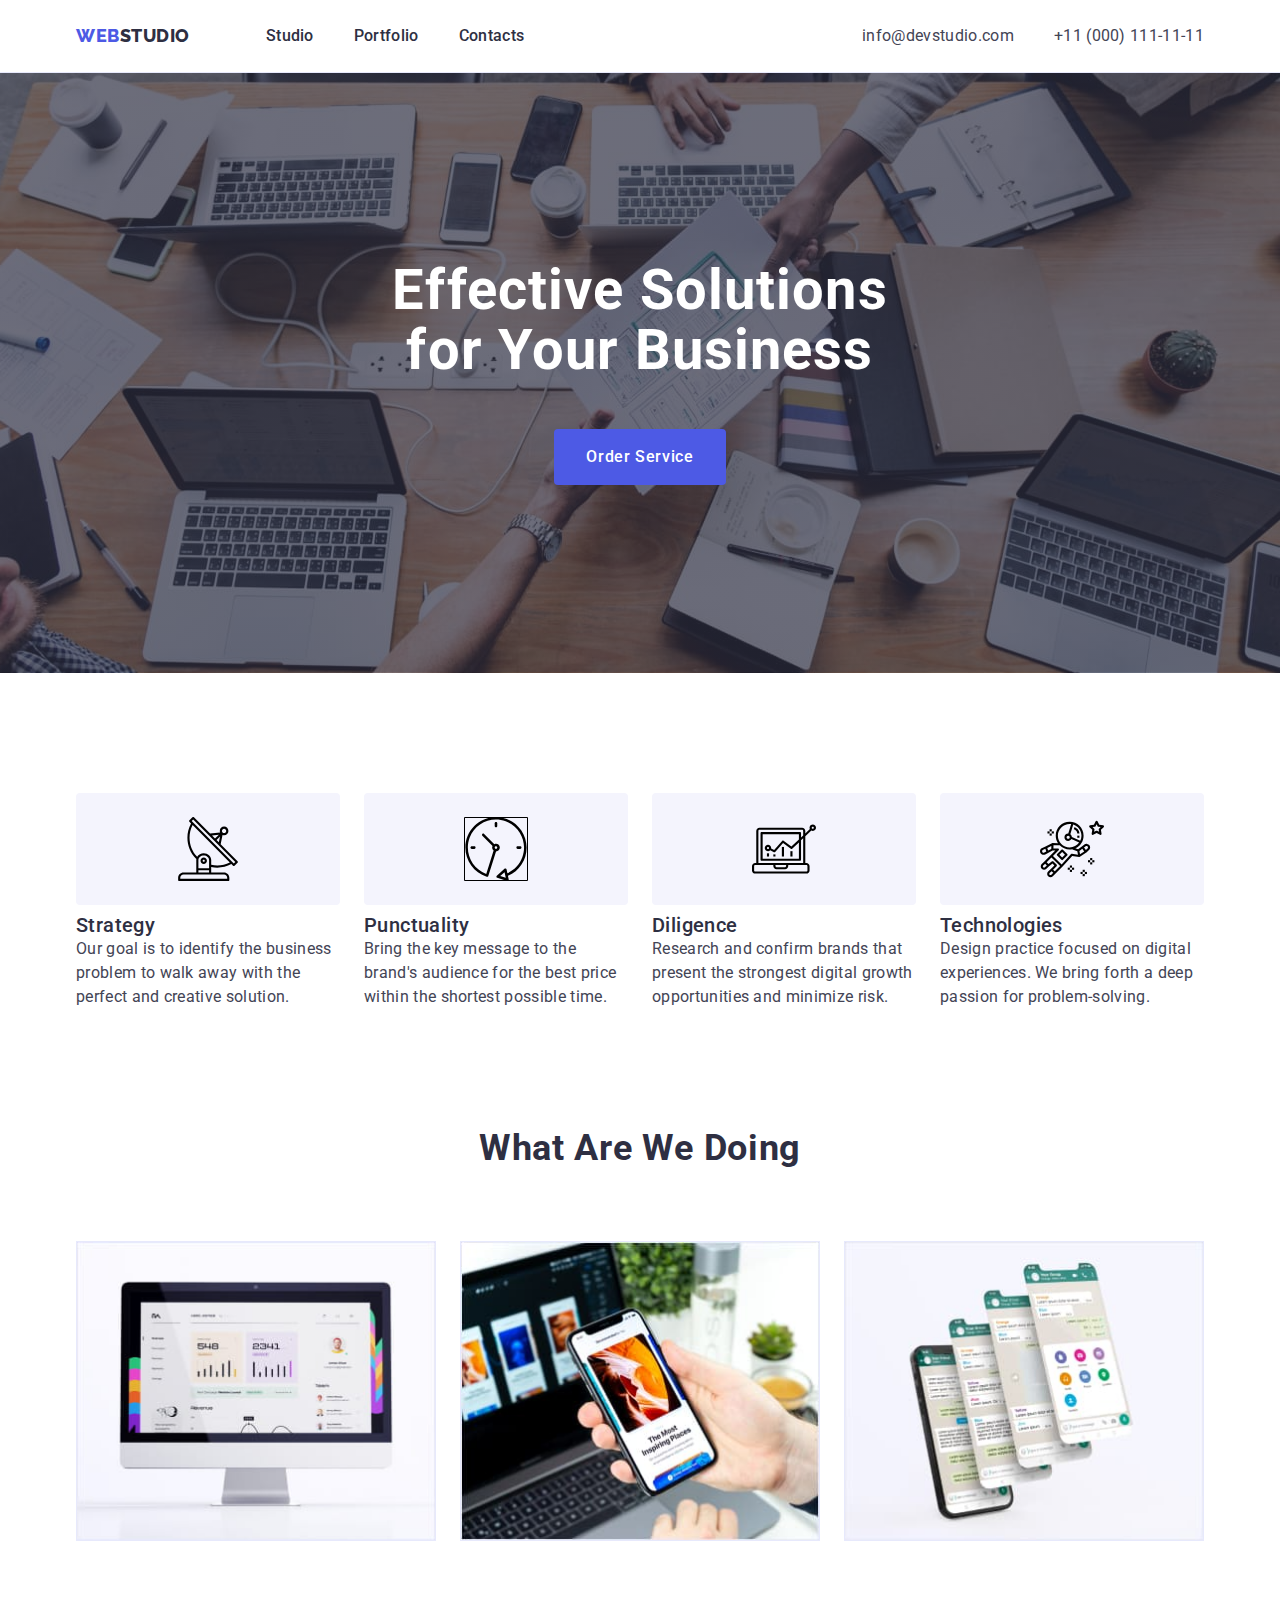
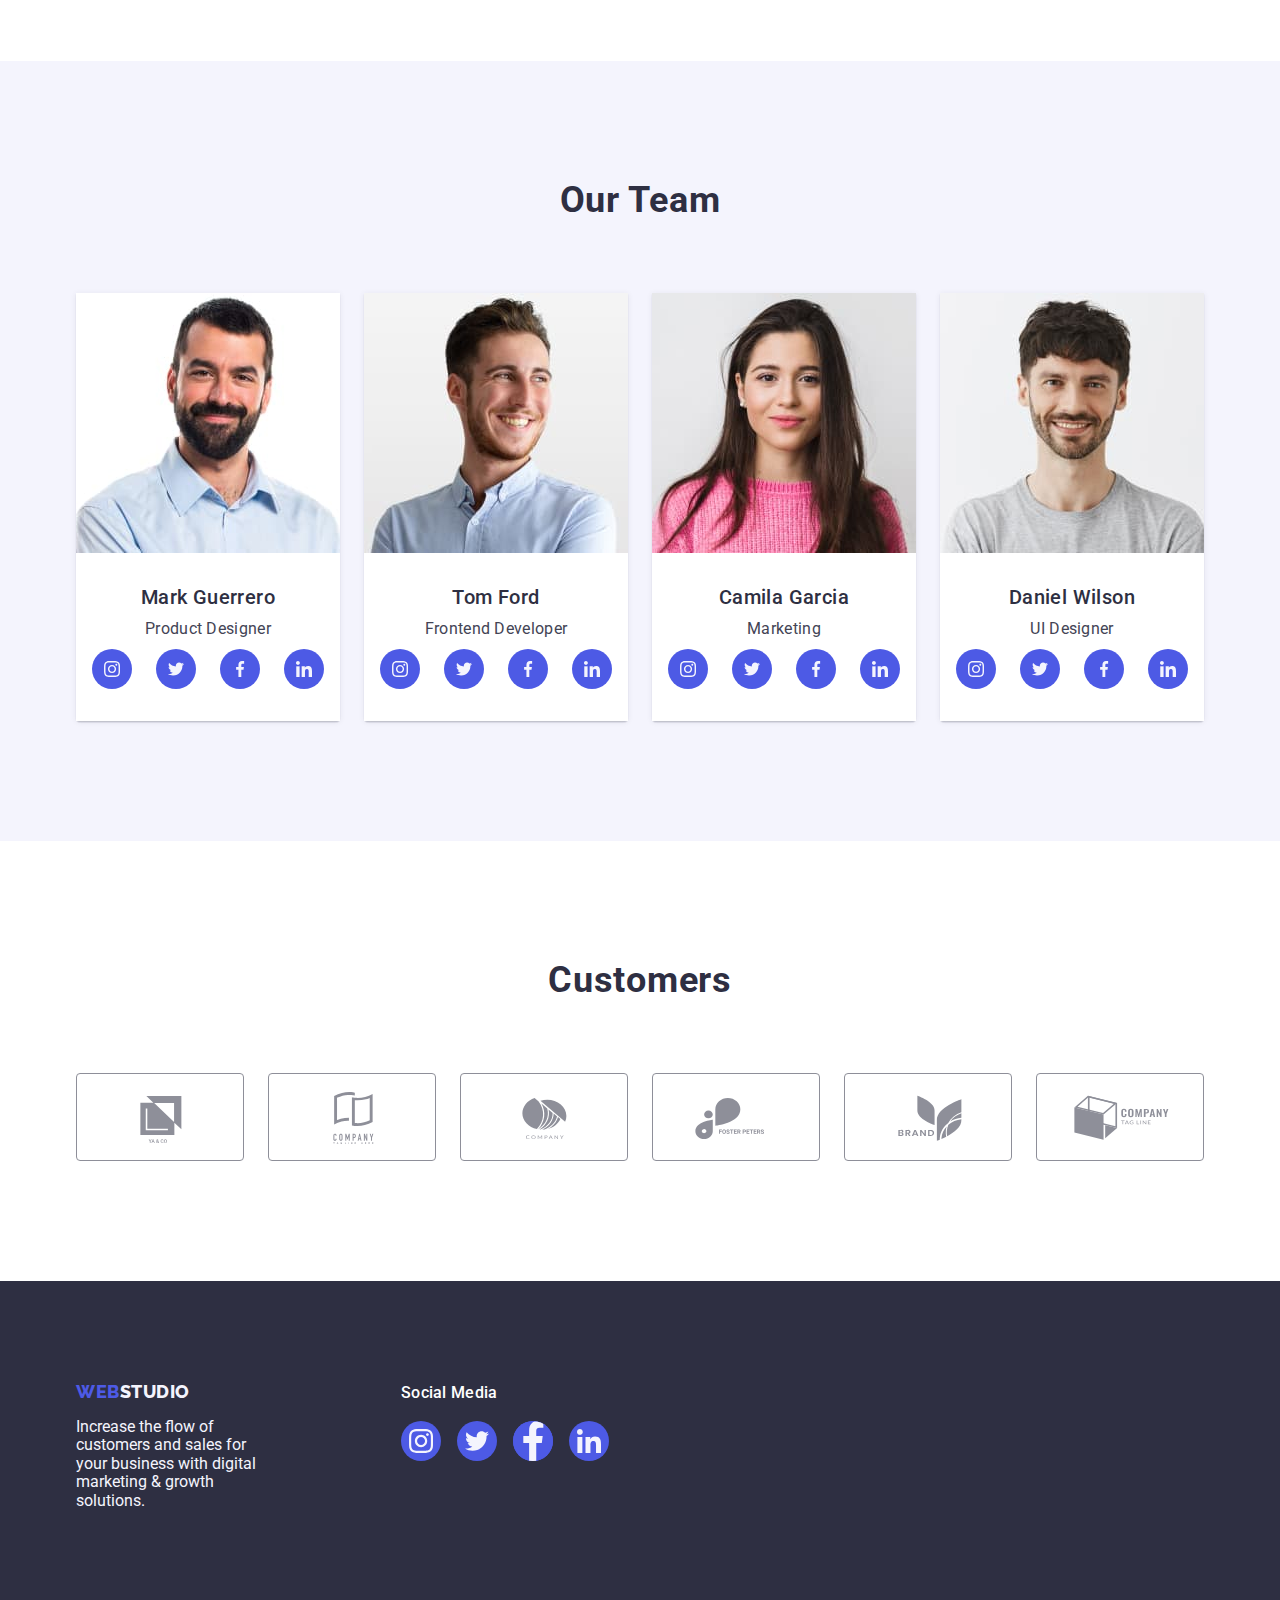
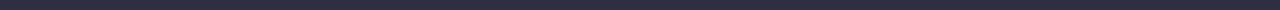
==== index.html @ f354d1c7 "footerhw4" ====
<!DOCTYPE html>
<html lang="en">
  <head>
    <meta charset="UTF-8" />
    <meta name="viewport" content="width=device-width, initial-scale=1.0" />
    <title>WebStudio</title>
    <link rel="preconnect" href="https://fonts.googleapis.com" />
    <link rel="preconnect" href="https://fonts.gstatic.com" crossorigin />
    <link
      href="https://fonts.googleapis.com/css2?family=Raleway:wght@800&family=Roboto:wght@400;500;700;900&display=swap"
      rel="stylesheet"
    />
    <link
      href="
     https://cdn.jsdelivr.net/npm/modern-normalize@2.0.0/modern-normalize.min.css"
      rel="stylesheet"
    />
    <link rel="stylesheet" href="./css/styles.css" />
  </head>
  <body class="body">
    <!-- header -->

    <header class="page-header">
      <div class="container container-header">
        <nav class="site-nav">
          <a class="link logo" href="./index.html">
            Web<span class="logo-span">Studio</span></a
          >
          <ul class="list header-list">
            <li>
              <a class="menue site-nav menu-link link" href="./index.html"
                >Studio</a
              >
            </li>
            <li>
              <a class="menue site-nav menu-link link" href="./portfolio.html"
                >Portfolio</a
              >
            </li>
            <li>
              <a class="menue site-nav menu-link link" href="">Contacts</a>
            </li>
          </ul>
        </nav>
        <address class="contacts">
          <ul class="list adress">
            <li>
              <a class="contacts-link link" href="mailto:info@devstudio.com"
                >info@devstudio.com</a
              >
            </li>
            <li>
              <a class="contacts-link link" href="tel:+110001111111"
                >+11 (000) 111-11-11</a
              >
            </li>
          </ul>
        </address>
      </div>
    </header>

    <!-- =====================HERO=============================== -->
    <main>
      <section class="page-hero">
        <div class="container">
          <h1 class="hero-title">Effective Solutions for Your Business</h1>
          <button class="hero-btn" type="button">Order Service</button>
        </div>
      </section>

      <!-- ================================FUTURE========================-->

      <section class="future">
        <div class="container">
          <h2 class="visually-hidden section-description">Future</h2>
          <ul class="list page-future">
            <li class="gallery-item">
              <div class="future-wrapper">
                <svg class="future-box" width="64" height="64">
                  <use
                    href="./images/sprite.svg/symbol-future.svg#icon-antenna"
                  ></use>
                </svg>
              </div>
              <h3 class="description-title future-item">Strategy</h3>
              <p class="subtitle future-text">
                Our goal is to identify the business problem to walk away with
                the perfect and creative solution.
              </p>
            </li>

            <li class="gallery-item">
              <div class="future-wrapper">
                <svg class="" width="64" height="64">
                  <use
                    href="./images/sprite.svg/symbol-future.svg#icon-clock"
                  ></use>
                </svg>
              </div>
              <h3 class="description-title future-item">Punctuality</h3>
              <p class="subtitle future-text">
                Bring the key message to the brand's audience for the best price
                within the shortest possible time.
              </p>
            </li>

            <li class="gallery-item">
              <div class="future-wrapper">
                <svg class="" width="64" height="64">
                  <use
                    href="./images/sprite.svg/symbol-future.svg#icon-diagram"
                  ></use>
                </svg>
              </div>
              <h3 class="description-title future-item">Diligence</h3>
              <p class="subtitle future-text">
                Research and confirm brands that present the strongest digital
                growth opportunities and minimize risk.
              </p>
            </li>

            <li class="gallery-item">
              <div class="future-wrapper">
                <svg class="" width="64" height="64">
                  <use
                    href="./images/sprite.svg/symbol-future.svg#icon-astronaut"
                  ></use>
                </svg>
              </div>
              <h3 class="description-title future-item">Technologies</h3>
              <p class="subtitle future-text">
                Design practice focused on digital experiences. We bring forth a
                deep passion for problem-solving.
              </p>
            </li>
          </ul>
        </div>
      </section>

      <!-- ================================WORK================================= -->

      <section class="work">
        <div class="container">
          <h2 class="section-description work-item">What are we doing</h2>
          <ul class="list work-card gallery-work">
            <li class="work-image">
              <img src="./images/image-1.jpg" alt="computer" width="360" />
            </li>
            <li class="work-image">
              <img src="./images/image-2.jpg" alt="phones" width="360" />
            </li>
            <li class="work-image">
              <img src="./images/image-3.jpg" alt="design" width="360" />
            </li>
          </ul>
        </div>
      </section>

      <!--============================EMPLOYEERS========================-->

      <section class="card">
        <div class="container team-wrapper">
          <h2 class="section-description card-title">Our Team</h2>
          <ul class="socials list section-team">
            <li class="imag-team gallery-items">
              <a href="" class="social-link"
                ><img
                  src="./images/team/team-card-1.jpg"
                  alt="team-card-1"
                  width="264"
              /></a>

              <div class="card-team">
                <h3 class="description-title employeers">Mark Guerrero</h3>
                <p class="subtitle position">Product Designer</p>

                <ul class="socials">
                  <li class="social-item">
                    <a href="" class="social-links">
                      <svg class="social-list-icon" width="16" height="16">
                        <use
                          href="./images/sprite.svg/symbol-socials.svg#icon-instagram"
                        ></use>
                      </svg>
                    </a>
                  </li>

                  <li class="social-item">
                    <a href="" class="social-links">
                      <svg class="social-list-icon" width="16" height="16">
                        <use
                          href="./images/sprite.svg/symbol-socials.svg#icon-twitter"
                        ></use>
                      </svg>
                    </a>
                  </li>

                  <li class="social-item">
                    <a href="" class="social-links">
                      <svg class="social-list-icon" width="16" height="16">
                        <use
                          href="./images/sprite.svg/symbol-socials.svg#icon-facebook"
                        ></use>
                      </svg>
                    </a>
                  </li>

                  <li class="social-item">
                    <a href="" class="social-links">
                      <svg class="social-list-icon" width="16" height="16">
                        <use
                          href="./images/sprite.svg/symbol-socials.svg#icon-linkedin"
                        ></use>
                      </svg>
                    </a>
                  </li>
                </ul>
              </div>
            </li>

            <li class="imag-team gallery-items">
              <img
                src="./images/team/team-card-2.jpg"
                alt="team-card-2"
                width="264"
              />
              <div class="card-team">
                <h3 class="description-title employeers">Tom Ford</h3>
                <p class="subtitle position">Frontend Developer</p>
                <ul class="socials">
                  <li class="social-item">
                    <a href="" class="social-links">
                      <svg class="social-list-icon" width="16" height="16">
                        <use
                          href="./images/sprite.svg/symbol-socials.svg#icon-instagram"
                        ></use>
                      </svg>
                    </a>
                  </li>

                  <li class="social-item">
                    <a href="" class="social-links">
                      <svg class="social-list-icon" width="16" height="16">
                        <use
                          href="./images/sprite.svg/symbol-socials.svg#icon-twitter"
                        ></use>
                      </svg>
                    </a>
                  </li>

                  <li class="social-item">
                    <a href="" class="social-links">
                      <svg class="social-list-icon" width="16" height="16">
                        <use
                          href="./images/sprite.svg/symbol-socials.svg#icon-facebook"
                        ></use>
                      </svg>
                    </a>
                  </li>

                  <li class="social-item">
                    <a href="" class="social-links">
                      <svg class="social-list-icon" width="16" height="16">
                        <use
                          href="./images/sprite.svg/symbol-socials.svg#icon-linkedin"
                        ></use>
                      </svg>
                    </a>
                  </li>
                </ul>
              </div>
            </li>

            <li class="imag-team gallery-items">
              <img
                src="./images/team/team-card-3.jpg"
                alt="team-card-3"
                width="264"
              />
              <div class="card-team">
                <h3 class="description-title employeers">Camila Garcia</h3>
                <p class="subtitle position">Marketing</p>
                <ul class="socials">
                  <li class="social-item">
                    <a href="" class="social-links">
                      <svg class="social-list-icon" width="16" height="16">
                        <use
                          href="./images/sprite.svg/symbol-socials.svg#icon-instagram"
                        ></use>
                      </svg>
                    </a>
                  </li>

                  <li class="social-item">
                    <a href="" class="social-links">
                      <svg class="social-list-icon" width="16" height="16">
                        <use
                          href="./images/sprite.svg/symbol-socials.svg#icon-twitter"
                        ></use>
                      </svg>
                    </a>
                  </li>

                  <li class="social-item">
                    <a href="" class="social-links">
                      <svg class="social-list-icon" width="16" height="16">
                        <use
                          href="./images/sprite.svg/symbol-socials.svg#icon-facebook"
                        ></use>
                      </svg>
                    </a>
                  </li>

                  <li class="social-item">
                    <a href="" class="social-links">
                      <svg class="social-list-icon" width="16" height="16">
                        <use
                          href="./images/sprite.svg/symbol-socials.svg#icon-linkedin"
                        ></use>
                      </svg>
                    </a>
                  </li>
                </ul>
              </div>
            </li>

            <li class="imag-team gallery-items">
              <img
                src="./images/team/team-card-4.jpg"
                alt="team-card-4"
                width="264"
              />
              <div class="card-team">
                <h3 class="description-title employeers">Daniel Wilson</h3>
                <p class="subtitle position">UI Designer</p>
                <ul class="socials">
                  <li class="social-item">
                    <a href="" class="social-links">
                      <svg class="social-list-icon" width="16" height="16">
                        <use
                          href="./images/sprite.svg/symbol-socials.svg#icon-instagram"
                        ></use>
                      </svg>
                    </a>
                  </li>

                  <li class="social-item">
                    <a href="" class="social-links">
                      <svg class="social-list-icon" width="16" height="16">
                        <use
                          href="./images/sprite.svg/symbol-socials.svg#icon-twitter"
                        ></use>
                      </svg>
                    </a>
                  </li>

                  <li class="social-item">
                    <a href="" class="social-links">
                      <svg class="social-list-icon" width="16" height="16">
                        <use
                          href="./images/sprite.svg/symbol-socials.svg#icon-facebook"
                        ></use>
                      </svg>
                    </a>
                  </li>

                  <li class="social-item">
                    <a href="" class="social-links">
                      <svg class="social-list-icon" width="16" height="16">
                        <use
                          href="./images/sprite.svg/symbol-socials.svg#icon-linkedin"
                        ></use>
                      </svg>
                    </a>
                  </li>
                </ul>
              </div>
            </li>
          </ul>
        </div>
      </section>

      <!-- =========================CUSTOMERS==================== -->
      <section class="customers">
        <div class="container">
          <h2 class="costomers-title section-description">Customers</h2>

          <ul class="custpmers-wrapper">
            <li class="customers-icons">
              <a href="" class="customers-link"
                ><svg class="svg-fill" width="104" height="56">
                  <use
                    href="./images/sprite.svg/symbol-customers.svg#icon-Logo"
                  ></use>
                </svg>
              </a>
            </li>

            <li class="customers-icons">
              <a href="" class="customers-link"
                ><svg class="" width="104" height="56">
                  <use
                    href="./images/sprite.svg/symbol-customers.svg#icon-Logo-1"
                  ></use>
                </svg>
              </a>
            </li>

            <li class="customers-icons">
              <a href="" class="customers-link">
                <svg class="svg-fill" width="104" height="56">
                  <use
                    href="./images/sprite.svg/symbol-customers.svg#icon-Logo-2"
                  ></use>
                </svg>
              </a>
            </li>

            <li class="customers-icons">
              <a href="" class="customers-link"
                ><svg class="svg-fill" width="104" height="56">
                  <use
                    href="./images/sprite.svg/symbol-customers.svg#icon-Logo-5"
                  ></use>
                </svg>
              </a>
            </li>

            <li class="customers-icons">
              <a href="" class="customers-link">
                <svg class="svg-fill" width="104" height="56">
                  <use
                    href="./images/sprite.svg/symbol-customers.svg#icon-Logo-3"
                  ></use>
                </svg>
              </a>
            </li>

            <li class="customers-icons">
              <a href="" class="customers-link">
                <svg class="svg-fill" width="104" height="56">
                  <use
                    href="./images/sprite.svg/symbol-customers.svg#icon-Logo-4"
                  ></use>
                </svg>
              </a>
            </li>
          </ul>
        </div>
      </section>
    </main>

    <!-- FOOTER -->

    <footer class="page-footer">
      <div class="container footer-wrapper">
        <div class="footer">
          <a class="link logo-footer" href="./index.html"
            >Web<span class="footer-span">Studio</span></a
          >
          <p class="footer-subtitle">
            Increase the flow of customers and sales for your business with
            digital marketing & growth solutions.
          </p>
        </div>

        <div class="container">
          <p class="social-subtitle">Social Media</p>
          <ul class="social-footer">
            <li class="size">
              <a href="" class="footer-link-icon">
                <svg class="" width="24" height="24">
                  <use
                    href="./images/sprite-svg/symbol-socials.svg#icon-instagram"
                  ></use>
                </svg>
              </a>
            </li>

            <li class="size">
              <a href="" class="footer-link-icon">
                <svg class="" width="24" height="24">
                  <use
                    href="./images/sprite-svg/symbol-socials.svg#icon-twitter"
                  ></use>
                </svg>
              </a>
            </li>

            <li class="size">
              <a href="" class="footer-link-icon">
                <svg class="footer-link-icon" width="24" height="24">
                  <use
                    href="./images/sprite-svg/symbol-socials.svg#icon-facebook"
                  ></use>
                </svg>
              </a>
            </li>

            <li class="size">
              <a href="" class="footer-link-icon">
                <svg class="" width="24" height="24">
                  <use
                    href="./images/sprite-svg/symbol-socials.svg#icon-linkedin"
                  ></use>
                </svg>
              </a>
            </li>
          </ul>
        </div>
      </div>
    </footer>
  </body>
</html>
---- css/styles.css ----
:root {
  --primary-font: Roboto, sans-serif;
  --secondary-font: Raleway, sans-serif;

  --hero-text-color: #ffffff;
  --hero-theme-dark: #2e2f42;

  --body-text-color-dark: #2e2f42;
  --body-text-color-light: #434455;
  --body-theme-light: #ffffff;

  --footer-text-color: #f4f4fd;
  --footer-theme-dark: #2e2f42;
  --accent-color: #404bbf;
  --border-color: #e7e9fc;
  --customers-color: #8e8f99;
  --fill: #f4f4fd;
}

.body {
  color: var(--body-text-color-light);
  font-family: Roboto, sans-serif;
  background-color: var(--body-theme-light);
}

.list {
  padding: 0;
  margin: 0;
  list-style: none;
}

.link {
  text-decoration: none;
}

.container {
  width: 1158px;
  padding-left: 15px;
  padding-right: 15px;
  margin-left: auto;
  margin-right: auto;
}

/* ========================COMPONENTS===================== */

.section-description {
  text-align: center;
  margin-bottom: 24px;

  color: var(--body-text-color-dark);
  font-size: 36px;
  font-weight: 700;
  line-height: 1.11;
  letter-spacing: 0.72px;
  text-transform: capitalize;
}

.description-title {
  display: flex;
  flex-direction: column;
  gap: 8px;

  color: var(--body-text-color-dark);
  font-size: 20px;
  font-weight: 500;
  line-height: 1.2;
  letter-spacing: 0.4px;
}

.subtitle {
  color: var(--body-text-color-light);
  font-size: 16px;
  font-weight: 400;
  line-height: 1.5;
  letter-spacing: 0.32px;
}

/* ============================HEADER=============== */
.page-header {
  border-bottom: 1px solid #e7e9fc;
  box-shadow: 0px 2px 1px rgba(46, 47, 66, 0.08),
    0px 1px 1px rgba(46, 47, 66, 0.16), 0px 1px 6px rgba(46, 47, 66, 0.08);
}

.container-header {
  display: flex;
}

.site-nav {
  display: flex;
  align-items: center;

  margin-right: auto;
  font-size: 16px;
  font-weight: 500;
  line-height: 1.5;
  letter-spacing: 0.32px;
  color: #2e2f42;
}

.logo {
  margin-right: 76px;
  color: var(--iris, #4d5ae5);
  font-size: 18px;
  font-family: Raleway, sans-serif;
  font-weight: 800;
  line-height: 1.17;
  letter-spacing: 0.54px;
  text-transform: uppercase;
}

.logo:hover,
.logo:focus {
  color: var(--accent-color, #404bbf);
}

.logo-span {
  color: #2e2f42;
}

.menu-link:hover,
.menu-link:focus {
  color: var(--accent-color, #404bbf);
}

.contacts-link {
  display: inline-block;
  list-style: none;
  padding-top: 24px;
  padding-bottom: 24px;
  color: var(--slate, #434455);
  font-size: 16px;
  line-height: 1.5;
  letter-spacing: 0.32px;
  font-style: normal;
}

.contacts-link:hover,
.contacts-link:focus {
  color: var(--accent-color, #404bbf);
  font-style: normal;
}

.adress {
  display: flex;
  margin: 0;
  padding: 0;
  gap: 40px;
}

.header-list {
  display: flex;
  gap: 40px;
}

.menue {
  padding-bottom: 24px;
  padding-top: 24px;
}

.header-link {
  display: block;
  padding: 24px 0;
  font-size: 16px;
  font-weight: 500;
}

/* ========================HERO===================== */

.page-hero {
  background-color: var(--hero-theme-dark);
  padding: 188px 0;
}
.hero-title {
  max-width: 496px;
  margin-left: auto;
  margin-right: auto;
  margin-bottom: 48px;
  color: var(--hero-text-color);

  text-align: center;
  font-size: 56px;
  font-weight: 700;
  line-height: 1.07;
  letter-spacing: 1.12px;
}

.hero-btn {
  border: none;
  border-radius: 4px;
  padding: 16px 32px;
  margin: 0 auto;
  display: block;
  min-width: 169px;
  height: 56px;

  color: var(--white, #ffffff);
  background: var(--iris, #4d5ae5);
  font-family: Roboto, sans-serif;
  font-size: 16px;
  font-weight: 500;
  line-height: 1.5;
  letter-spacing: 0.64px;
  cursor: pointer;
}

.hero-btn:hover,
.hero-btn:focus {
  background: var(--accent-color, #404bbf);
}

.page-hero {
  background-color: rgba(46, 47, 66, 0.7);
  background-image: url(../images/header/people-office.jpg);
  background-repeat: no-repeat;
  background-position: center;
  background-size: cover;
  max-width: 1440px;
  margin: 0 auto;
  background-image: linear-gradient(
      rgba(46, 47, 66, 0.7),
      rgba(46, 47, 66, 0.7)
    ),
    url(../images/header/people-office.jpg);
}

/* ============================================== */

/* ====================about ==============*/

.visually-hidden {
  position: absolute;
  width: 1px;
  height: 1px;
  margin: -1px;
  border: 0;
  padding: 0;
  white-space: nowrap;
  clip-path: inset(100%);
  clip: rect(0 0 0 0);
  overflow: hidden;
}

.future {
  padding: 120px 0;
}

.page-future {
  display: flex;
  gap: 24px;
}

.future-text {
  flex-direction: column;
  margin: 0;
  padding: 0;
}

.gallery-item {
  flex-basis: calc((100% - 3 * 24px) / 4);
}

.future-wrapper {
  display: flex;
  justify-content: center;
  align-items: center;
  height: 112px;
  border-radius: 4px;
  background-color: #f4f4fd;
  margin-bottom: 8px;
}

.future-box {
  display: flex;
  justify-content: center;
  align-items: center;
}

/* =============work================ */

.work {
  padding-bottom: 120px;
}
.work-item {
  margin-bottom: 72px;
}

.work-card {
  display: flex;
  gap: 24px;
}

.work-image {
  border: 1px solid var(--cornflower, #e7e9fc);
}
.gallery-work {
  flex-basis: calc((100% - 2 * 24px) / 3);
}

/* ==================Employers==================== */

.card {
  padding: 120px 0;
  background-color: var(--cloud, #f4f4fd);
}

.card-title {
  text-align: center;
  margin-bottom: 72px;
}

.section-team {
  display: flex;
  gap: 24px;
}

.imag-team {
  border-radius: 0px 0px 4px 4px;
  box-shadow: 0px 1px 6px rgba(46, 47, 66, 0.08),
    0px 1px 1px rgba(46, 47, 66, 0.16), 0px 2px 1px rgba(46, 47, 66, 0.08);
}

.card-team {
  text-align: center;
  padding: 32px 16px;
  background: var(--white, #fff);
}

.employeers-wrapper {
}

.employeers {
  text-align: center;
  margin-bottom: 8px;
}

.position {
  margin-bottom: 8px;
}

.gallery-items {
  flex-basis: calc((100% - 3 * 24px) / 4);
}

.team-wrapper {
}

.socials {
  display: flex;
  justify-content: center;
  gap: 24px;
}

.social-item {
  width: 40px;
  height: 40px;
}

.social-links {
  display: flex;
  justify-content: center;
  align-items: center;
  width: 100%;
  height: 100%;
  border-radius: 50%;
  background-color: #4d5ae5;
}

.social-links:hover,
.social-links:focus {
  background-color: #404bbf;
}

.social-list-icon {
  fill: var(--fill);
}

/* ===========Customers======== */
.customers {
  padding: 120px 0;
}

.costomers-title {
  margin-bottom: 72px;
}
.custpmers-wrapper {
  display: flex;
  gap: 24px;
}

.customers-icons {
  height: 88px;
  width: calc((100% - 120px) / 6);
}

.customers-link {
  display: flex;
  align-items: center;
  justify-content: center;
  width: 100%;
  height: 100%;
  border-radius: 4px;
  border: 1px solid #8e8f99;
  color: var(--customers-color, #8e8f99);
}

.customers-link:hover,
.customers-link:focus {
  border-color: #404bbf;
  color: #404bbf;
}

.svg-fill {
  fill: currentColor;
}

/* =================FOOTER================ */

.page-footer {
  background-color: var(--footer-theme-dark);
  color: var(--footer-text-color);
  padding: 100px 0;
}

.footer {
  margin-right: 120px;
}

.footer-subtitle {
  color: var(--footer-text-color);
  background-color: var(--footer-theme-dark);
  display: flex;
  max-width: 264px;
}

.logo-footer {
  margin-right: 76px;
  color: var(--iris, #4d5ae5);
  font-size: 18px;
  font-family: Raleway, sans-serif;
  font-weight: 800;
  line-height: 1.17;
  letter-spacing: 0.54px;
  text-transform: uppercase;
  display: inline-block;
  margin-bottom: 16px;
}

.footer-span {
  color: #f4f4fd;
}

.footer-wrapper {
  display: flex;
  align-self: baseline;
}

.social-subtitle {
  margin-bottom: 16px;
  color: #ffffff;
  font-size: 16px;
  font-weight: 500;
  line-height: 1.5;
  letter-spacing: 0.02em;
}

.social-footer {
  display: flex;
  gap: 16px;
}

.size {
  width: 40px;
  height: 40px;
}

.footer-link-icon {
  display: flex;
  align-items: center;
  justify-content: center;
  border-radius: 50%;
  width: 100%;
  height: 100%;
  background-color: #4d5ae5;
  color: var(--fill);
}

.svg-color {
}

.footer-link-icon:hover,
.footer-link-icon:focus {
  background-color: #31d0aa;
}

/* ========================PORTFOLIO====================== */

.portfolio {
  padding: 96px 0 120px 0;
}

.page-portfolio {
  display: flex;
  justify-content: center;
  gap: 24px;
  margin-bottom: 72px;
}

.card-content {
  display: flex;
  flex-wrap: wrap;
  column-gap: 24px;
  row-gap: 48px;
}

.link-content:hover,
.link-content:focus {
  box-shadow: 0px 1px 6px rgba(46, 47, 66, 0.08),
    0px 1px 1px rgba(46, 47, 66, 0.16), 0px 2px 1px rgba(46, 47, 66, 0.08);
}

.portfolio-item {
  display: block;
  flex-basis: calc((100% - 2 * 24px) / 3);
}

.projects {
  padding: 32px 16px;
  border: 1px solid var(--border-color);
  border-top: none;
}

.proj-title {
  margin-bottom: 8px;
}

.btn-filter {
  color: var(--iris, #4d5ae5);
  background-color: var(--cloud, #f4f4fd);
  font-family: Roboto, sans-serif;
  text-align: center;
  font-size: 16px;
  font-weight: 500;
  line-height: 1.5;
  letter-spacing: 0.64px;
  cursor: pointer;
  border: none;

  padding: 12px 24px;
  border-radius: 4px;
  border: 1px solid var(--border-color);
}

.btn-filter:hover,
.btn-filter:focus {
  color: #ffffff;
  background-color: var(--accent-color, #404bbf);
  border: 1px solid transparent;
}

.btn-content {
  box-shadow: 0px 2px 2px 0px rgba(0, 0, 0, 0.12),
    0px 2px 1px 0px rgba(0, 0, 0, 0.08), 0px 3px 1px 0px rgba(0, 0, 0, 0.1);
}

/* ===============RESET-START============= */

body {
  background-color: var(--body-theme-light);
  font-family: Roboto, sans-serif;
}

h1,
h2,
h3,
h4,
p {
  margin: 0;
}

ul {
  list-style: none;
  padding: 0;
  margin: 0;
}

a {
  text-decoration: none;
  color: currentColor;
}

img {
  display: block;
  max-width: 100%;
  height: auto;
}

button {
  font-family: inherit;
  color: inherit;
  cursor: pointer;
}

address {
  font-style: normal;
}

/* ============HEADER======== */
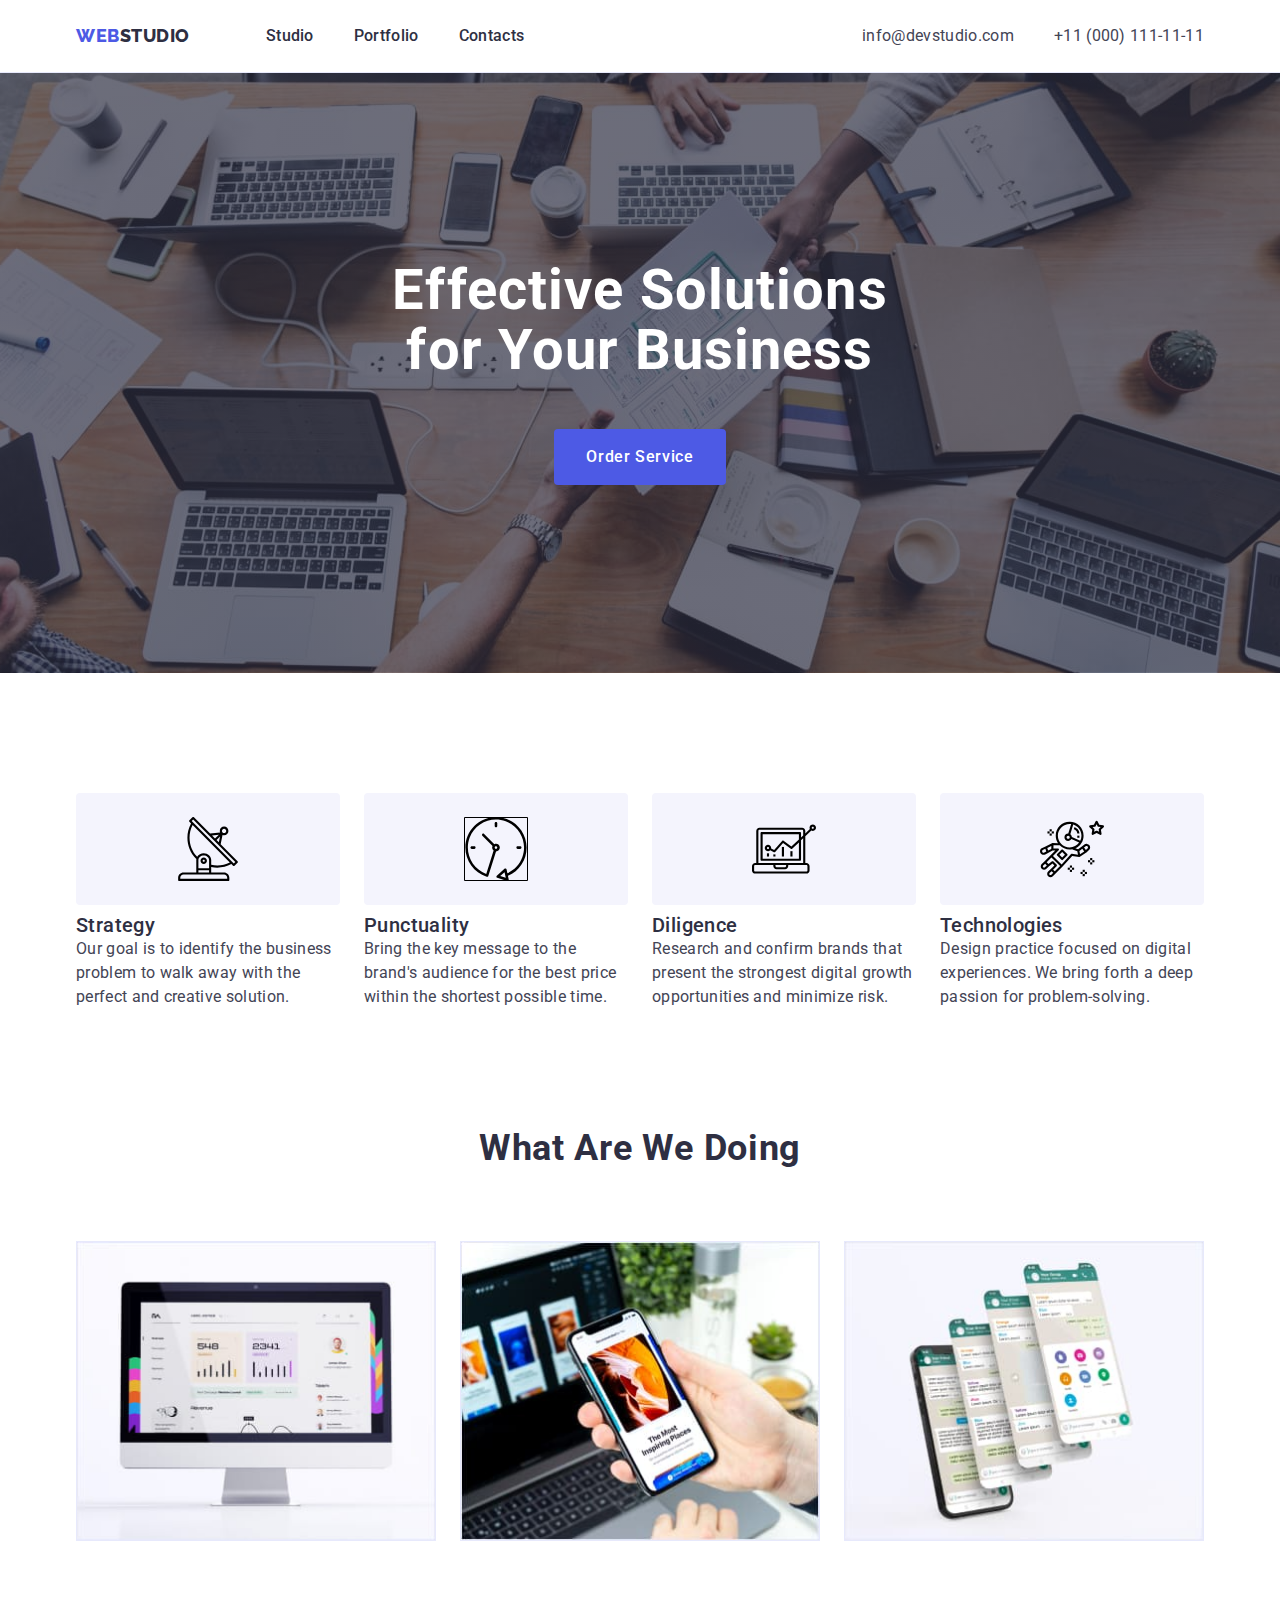
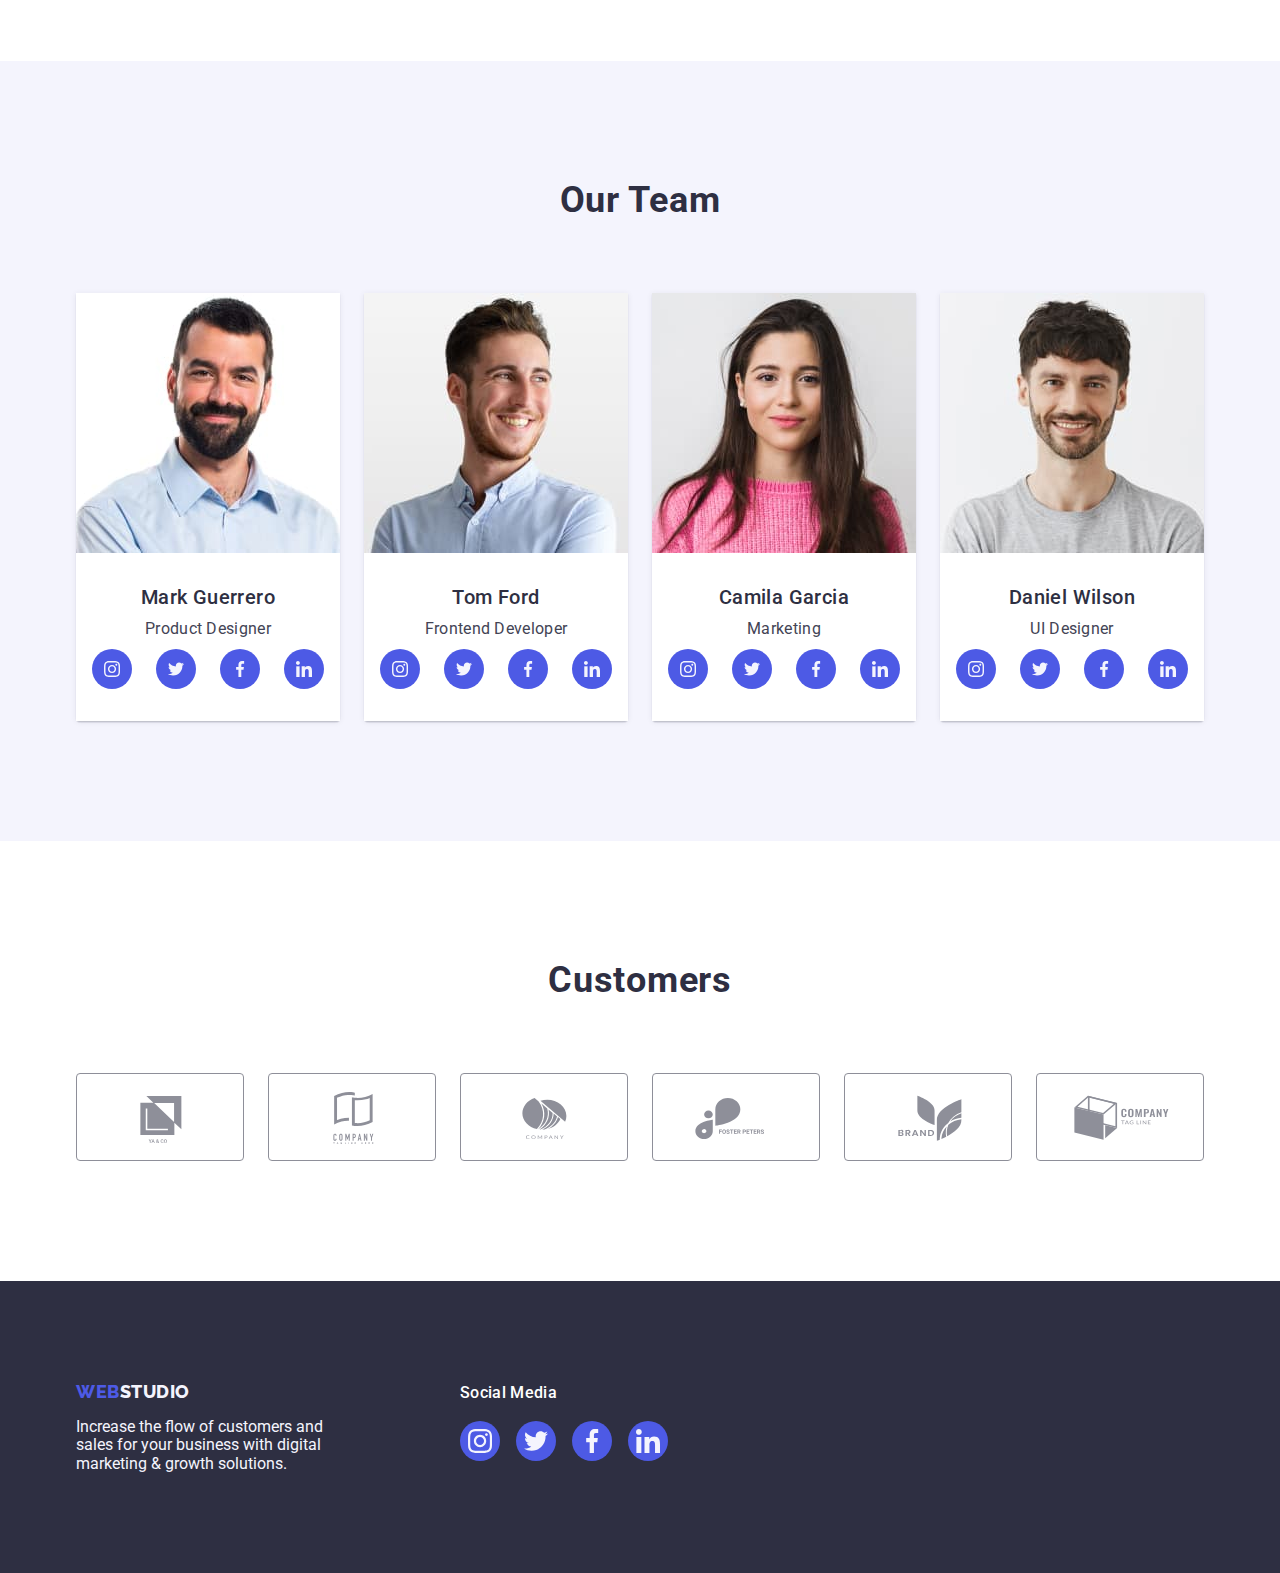
==== commit 871cba74: "hw-4" ====
--- a/index.html
+++ b/index.html
@@ -78,7 +78,7 @@
               <div class="future-wrapper">
                 <svg class="future-box" width="64" height="64">
                   <use
-                    href="./images/sprite.svg/symbol-future.svg#icon-antenna"
+                    href="./images/sprite-svg/symbol-future.svg#icon-antenna"
                   ></use>
                 </svg>
               </div>
@@ -93,7 +93,7 @@
               <div class="future-wrapper">
                 <svg class="" width="64" height="64">
                   <use
-                    href="./images/sprite.svg/symbol-future.svg#icon-clock"
+                    href="./images/sprite-svg/symbol-future.svg#icon-clock"
                   ></use>
                 </svg>
               </div>
@@ -108,7 +108,7 @@
               <div class="future-wrapper">
                 <svg class="" width="64" height="64">
                   <use
-                    href="./images/sprite.svg/symbol-future.svg#icon-diagram"
+                    href="./images/sprite-svg/symbol-future.svg#icon-diagram"
                   ></use>
                 </svg>
               </div>
@@ -123,7 +123,7 @@
               <div class="future-wrapper">
                 <svg class="" width="64" height="64">
                   <use
-                    href="./images/sprite.svg/symbol-future.svg#icon-astronaut"
+                    href="./images/sprite-svg/symbol-future.svg#icon-astronaut"
                   ></use>
                 </svg>
               </div>
@@ -179,37 +179,37 @@
                     <a href="" class="social-links">
                       <svg class="social-list-icon" width="16" height="16">
                         <use
-                          href="./images/sprite.svg/symbol-socials.svg#icon-instagram"
-                        ></use>
-                      </svg>
-                    </a>
-                  </li>
-
-                  <li class="social-item">
-                    <a href="" class="social-links">
-                      <svg class="social-list-icon" width="16" height="16">
-                        <use
-                          href="./images/sprite.svg/symbol-socials.svg#icon-twitter"
-                        ></use>
-                      </svg>
-                    </a>
-                  </li>
-
-                  <li class="social-item">
-                    <a href="" class="social-links">
-                      <svg class="social-list-icon" width="16" height="16">
-                        <use
-                          href="./images/sprite.svg/symbol-socials.svg#icon-facebook"
-                        ></use>
-                      </svg>
-                    </a>
-                  </li>
-
-                  <li class="social-item">
-                    <a href="" class="social-links">
-                      <svg class="social-list-icon" width="16" height="16">
-                        <use
-                          href="./images/sprite.svg/symbol-socials.svg#icon-linkedin"
+                          href="./images/sprite-svg/symbol-socials.svg#icon-instagram"
+                        ></use>
+                      </svg>
+                    </a>
+                  </li>
+
+                  <li class="social-item">
+                    <a href="" class="social-links">
+                      <svg class="social-list-icon" width="16" height="16">
+                        <use
+                          href="./images/sprite-svg/symbol-socials.svg#icon-twitter"
+                        ></use>
+                      </svg>
+                    </a>
+                  </li>
+
+                  <li class="social-item">
+                    <a href="" class="social-links">
+                      <svg class="social-list-icon" width="16" height="16">
+                        <use
+                          href="./images/sprite-svg/symbol-socials.svg#icon-facebook"
+                        ></use>
+                      </svg>
+                    </a>
+                  </li>
+
+                  <li class="social-item">
+                    <a href="" class="social-links">
+                      <svg class="social-list-icon" width="16" height="16">
+                        <use
+                          href="./images/sprite-svg/symbol-socials.svg#icon-linkedin"
                         ></use>
                       </svg>
                     </a>
@@ -232,37 +232,37 @@
                     <a href="" class="social-links">
                       <svg class="social-list-icon" width="16" height="16">
                         <use
-                          href="./images/sprite.svg/symbol-socials.svg#icon-instagram"
-                        ></use>
-                      </svg>
-                    </a>
-                  </li>
-
-                  <li class="social-item">
-                    <a href="" class="social-links">
-                      <svg class="social-list-icon" width="16" height="16">
-                        <use
-                          href="./images/sprite.svg/symbol-socials.svg#icon-twitter"
-                        ></use>
-                      </svg>
-                    </a>
-                  </li>
-
-                  <li class="social-item">
-                    <a href="" class="social-links">
-                      <svg class="social-list-icon" width="16" height="16">
-                        <use
-                          href="./images/sprite.svg/symbol-socials.svg#icon-facebook"
-                        ></use>
-                      </svg>
-                    </a>
-                  </li>
-
-                  <li class="social-item">
-                    <a href="" class="social-links">
-                      <svg class="social-list-icon" width="16" height="16">
-                        <use
-                          href="./images/sprite.svg/symbol-socials.svg#icon-linkedin"
+                          href="./images/sprite-svg/symbol-socials.svg#icon-instagram"
+                        ></use>
+                      </svg>
+                    </a>
+                  </li>
+
+                  <li class="social-item">
+                    <a href="" class="social-links">
+                      <svg class="social-list-icon" width="16" height="16">
+                        <use
+                          href="./images/sprite-svg/symbol-socials.svg#icon-twitter"
+                        ></use>
+                      </svg>
+                    </a>
+                  </li>
+
+                  <li class="social-item">
+                    <a href="" class="social-links">
+                      <svg class="social-list-icon" width="16" height="16">
+                        <use
+                          href="./images/sprite-svg/symbol-socials.svg#icon-facebook"
+                        ></use>
+                      </svg>
+                    </a>
+                  </li>
+
+                  <li class="social-item">
+                    <a href="" class="social-links">
+                      <svg class="social-list-icon" width="16" height="16">
+                        <use
+                          href="./images/sprite-svg/symbol-socials.svg#icon-linkedin"
                         ></use>
                       </svg>
                     </a>
@@ -285,37 +285,37 @@
                     <a href="" class="social-links">
                       <svg class="social-list-icon" width="16" height="16">
                         <use
-                          href="./images/sprite.svg/symbol-socials.svg#icon-instagram"
-                        ></use>
-                      </svg>
-                    </a>
-                  </li>
-
-                  <li class="social-item">
-                    <a href="" class="social-links">
-                      <svg class="social-list-icon" width="16" height="16">
-                        <use
-                          href="./images/sprite.svg/symbol-socials.svg#icon-twitter"
-                        ></use>
-                      </svg>
-                    </a>
-                  </li>
-
-                  <li class="social-item">
-                    <a href="" class="social-links">
-                      <svg class="social-list-icon" width="16" height="16">
-                        <use
-                          href="./images/sprite.svg/symbol-socials.svg#icon-facebook"
-                        ></use>
-                      </svg>
-                    </a>
-                  </li>
-
-                  <li class="social-item">
-                    <a href="" class="social-links">
-                      <svg class="social-list-icon" width="16" height="16">
-                        <use
-                          href="./images/sprite.svg/symbol-socials.svg#icon-linkedin"
+                          href="./images/sprite-svg/symbol-socials.svg#icon-instagram"
+                        ></use>
+                      </svg>
+                    </a>
+                  </li>
+
+                  <li class="social-item">
+                    <a href="" class="social-links">
+                      <svg class="social-list-icon" width="16" height="16">
+                        <use
+                          href="./images/sprite-svg/symbol-socials.svg#icon-twitter"
+                        ></use>
+                      </svg>
+                    </a>
+                  </li>
+
+                  <li class="social-item">
+                    <a href="" class="social-links">
+                      <svg class="social-list-icon" width="16" height="16">
+                        <use
+                          href="./images/sprite-svg/symbol-socials.svg#icon-facebook"
+                        ></use>
+                      </svg>
+                    </a>
+                  </li>
+
+                  <li class="social-item">
+                    <a href="" class="social-links">
+                      <svg class="social-list-icon" width="16" height="16">
+                        <use
+                          href="./images/sprite-svg/symbol-socials.svg#icon-linkedin"
                         ></use>
                       </svg>
                     </a>
@@ -338,37 +338,37 @@
                     <a href="" class="social-links">
                       <svg class="social-list-icon" width="16" height="16">
                         <use
-                          href="./images/sprite.svg/symbol-socials.svg#icon-instagram"
-                        ></use>
-                      </svg>
-                    </a>
-                  </li>
-
-                  <li class="social-item">
-                    <a href="" class="social-links">
-                      <svg class="social-list-icon" width="16" height="16">
-                        <use
-                          href="./images/sprite.svg/symbol-socials.svg#icon-twitter"
-                        ></use>
-                      </svg>
-                    </a>
-                  </li>
-
-                  <li class="social-item">
-                    <a href="" class="social-links">
-                      <svg class="social-list-icon" width="16" height="16">
-                        <use
-                          href="./images/sprite.svg/symbol-socials.svg#icon-facebook"
-                        ></use>
-                      </svg>
-                    </a>
-                  </li>
-
-                  <li class="social-item">
-                    <a href="" class="social-links">
-                      <svg class="social-list-icon" width="16" height="16">
-                        <use
-                          href="./images/sprite.svg/symbol-socials.svg#icon-linkedin"
+                          href="./images/sprite-svg/symbol-socials.svg#icon-instagram"
+                        ></use>
+                      </svg>
+                    </a>
+                  </li>
+
+                  <li class="social-item">
+                    <a href="" class="social-links">
+                      <svg class="social-list-icon" width="16" height="16">
+                        <use
+                          href="./images/sprite-svg/symbol-socials.svg#icon-twitter"
+                        ></use>
+                      </svg>
+                    </a>
+                  </li>
+
+                  <li class="social-item">
+                    <a href="" class="social-links">
+                      <svg class="social-list-icon" width="16" height="16">
+                        <use
+                          href="./images/sprite-svg/symbol-socials.svg#icon-facebook"
+                        ></use>
+                      </svg>
+                    </a>
+                  </li>
+
+                  <li class="social-item">
+                    <a href="" class="social-links">
+                      <svg class="social-list-icon" width="16" height="16">
+                        <use
+                          href="./images/sprite-svg/symbol-socials.svg#icon-linkedin"
                         ></use>
                       </svg>
                     </a>
@@ -390,7 +390,7 @@
               <a href="" class="customers-link"
                 ><svg class="svg-fill" width="104" height="56">
                   <use
-                    href="./images/sprite.svg/symbol-customers.svg#icon-Logo"
+                    href="./images/sprite-svg/symbol-customers.svg#icon-Logo"
                   ></use>
                 </svg>
               </a>
@@ -400,7 +400,7 @@
               <a href="" class="customers-link"
                 ><svg class="" width="104" height="56">
                   <use
-                    href="./images/sprite.svg/symbol-customers.svg#icon-Logo-1"
+                    href="./images/sprite-svg/symbol-customers.svg#icon-Logo-1"
                   ></use>
                 </svg>
               </a>
@@ -410,7 +410,7 @@
               <a href="" class="customers-link">
                 <svg class="svg-fill" width="104" height="56">
                   <use
-                    href="./images/sprite.svg/symbol-customers.svg#icon-Logo-2"
+                    href="./images/sprite-svg/symbol-customers.svg#icon-Logo-2"
                   ></use>
                 </svg>
               </a>
@@ -420,7 +420,7 @@
               <a href="" class="customers-link"
                 ><svg class="svg-fill" width="104" height="56">
                   <use
-                    href="./images/sprite.svg/symbol-customers.svg#icon-Logo-5"
+                    href="./images/sprite-svg/symbol-customers.svg#icon-Logo-5"
                   ></use>
                 </svg>
               </a>
@@ -430,7 +430,7 @@
               <a href="" class="customers-link">
                 <svg class="svg-fill" width="104" height="56">
                   <use
-                    href="./images/sprite.svg/symbol-customers.svg#icon-Logo-3"
+                    href="./images/sprite-svg/symbol-customers.svg#icon-Logo-3"
                   ></use>
                 </svg>
               </a>
@@ -440,7 +440,7 @@
               <a href="" class="customers-link">
                 <svg class="svg-fill" width="104" height="56">
                   <use
-                    href="./images/sprite.svg/symbol-customers.svg#icon-Logo-4"
+                    href="./images/sprite-svg/symbol-customers.svg#icon-Logo-4"
                   ></use>
                 </svg>
               </a>
@@ -464,12 +464,12 @@
           </p>
         </div>
 
-        <div class="container">
+        <div class="">
           <p class="social-subtitle">Social Media</p>
           <ul class="social-footer">
             <li class="size">
               <a href="" class="footer-link-icon">
-                <svg class="" width="24" height="24">
+                <svg class="svg-color" width="24" height="24">
                   <use
                     href="./images/sprite-svg/symbol-socials.svg#icon-instagram"
                   ></use>
@@ -479,7 +479,7 @@
 
             <li class="size">
               <a href="" class="footer-link-icon">
-                <svg class="" width="24" height="24">
+                <svg class="svg-color" width="24" height="24">
                   <use
                     href="./images/sprite-svg/symbol-socials.svg#icon-twitter"
                   ></use>
@@ -489,7 +489,7 @@
 
             <li class="size">
               <a href="" class="footer-link-icon">
-                <svg class="footer-link-icon" width="24" height="24">
+                <svg class="svg-color" width="24" height="24">
                   <use
                     href="./images/sprite-svg/symbol-socials.svg#icon-facebook"
                   ></use>
@@ -499,7 +499,7 @@
 
             <li class="size">
               <a href="" class="footer-link-icon">
-                <svg class="" width="24" height="24">
+                <svg class="svg-color" width="24" height="24">
                   <use
                     href="./images/sprite-svg/symbol-socials.svg#icon-linkedin"
                   ></use>
--- a/css/styles.css
+++ b/css/styles.css
@@ -452,7 +452,7 @@
 
 .footer-wrapper {
   display: flex;
-  align-self: baseline;
+  align-items: baseline;
 }
 
 .social-subtitle {
@@ -482,10 +482,10 @@
   width: 100%;
   height: 100%;
   background-color: #4d5ae5;
+}
+
+.svg-color {
   color: var(--fill);
-}
-
-.svg-color {
 }
 
 .footer-link-icon:hover,
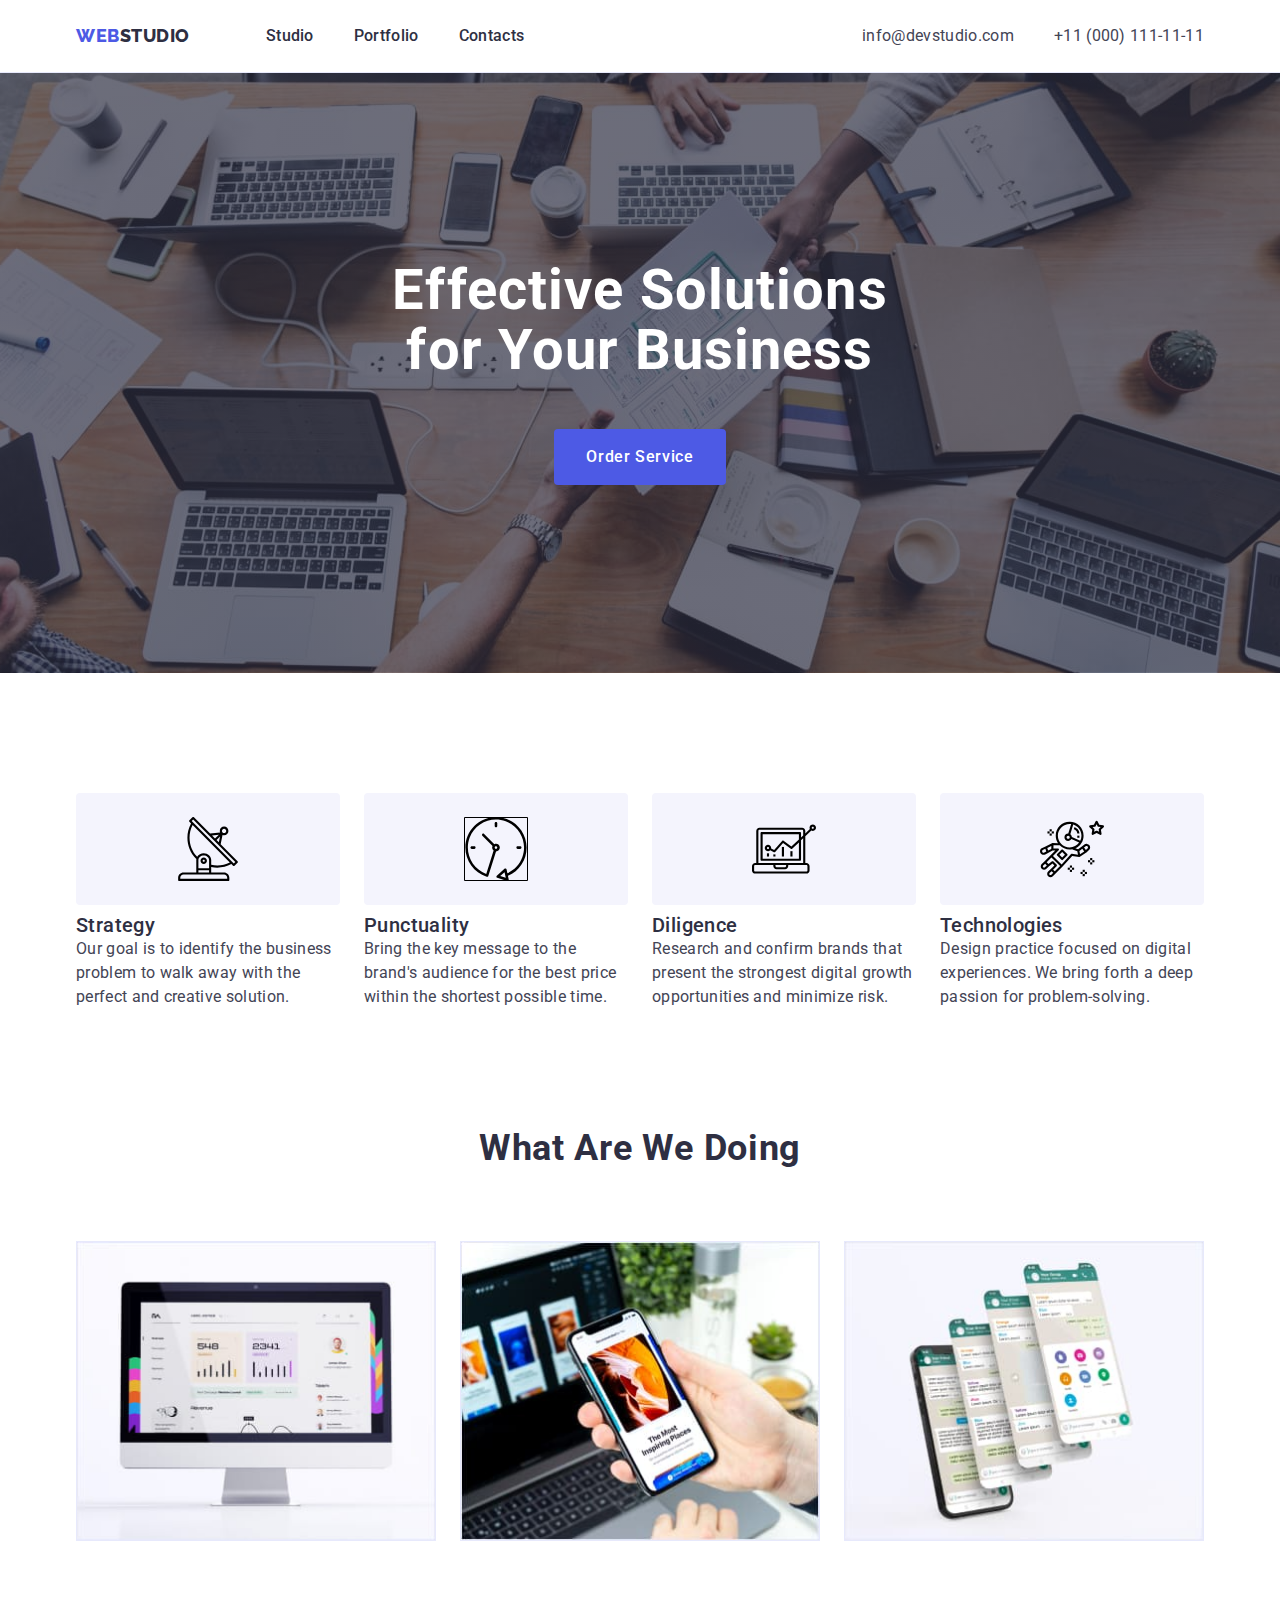
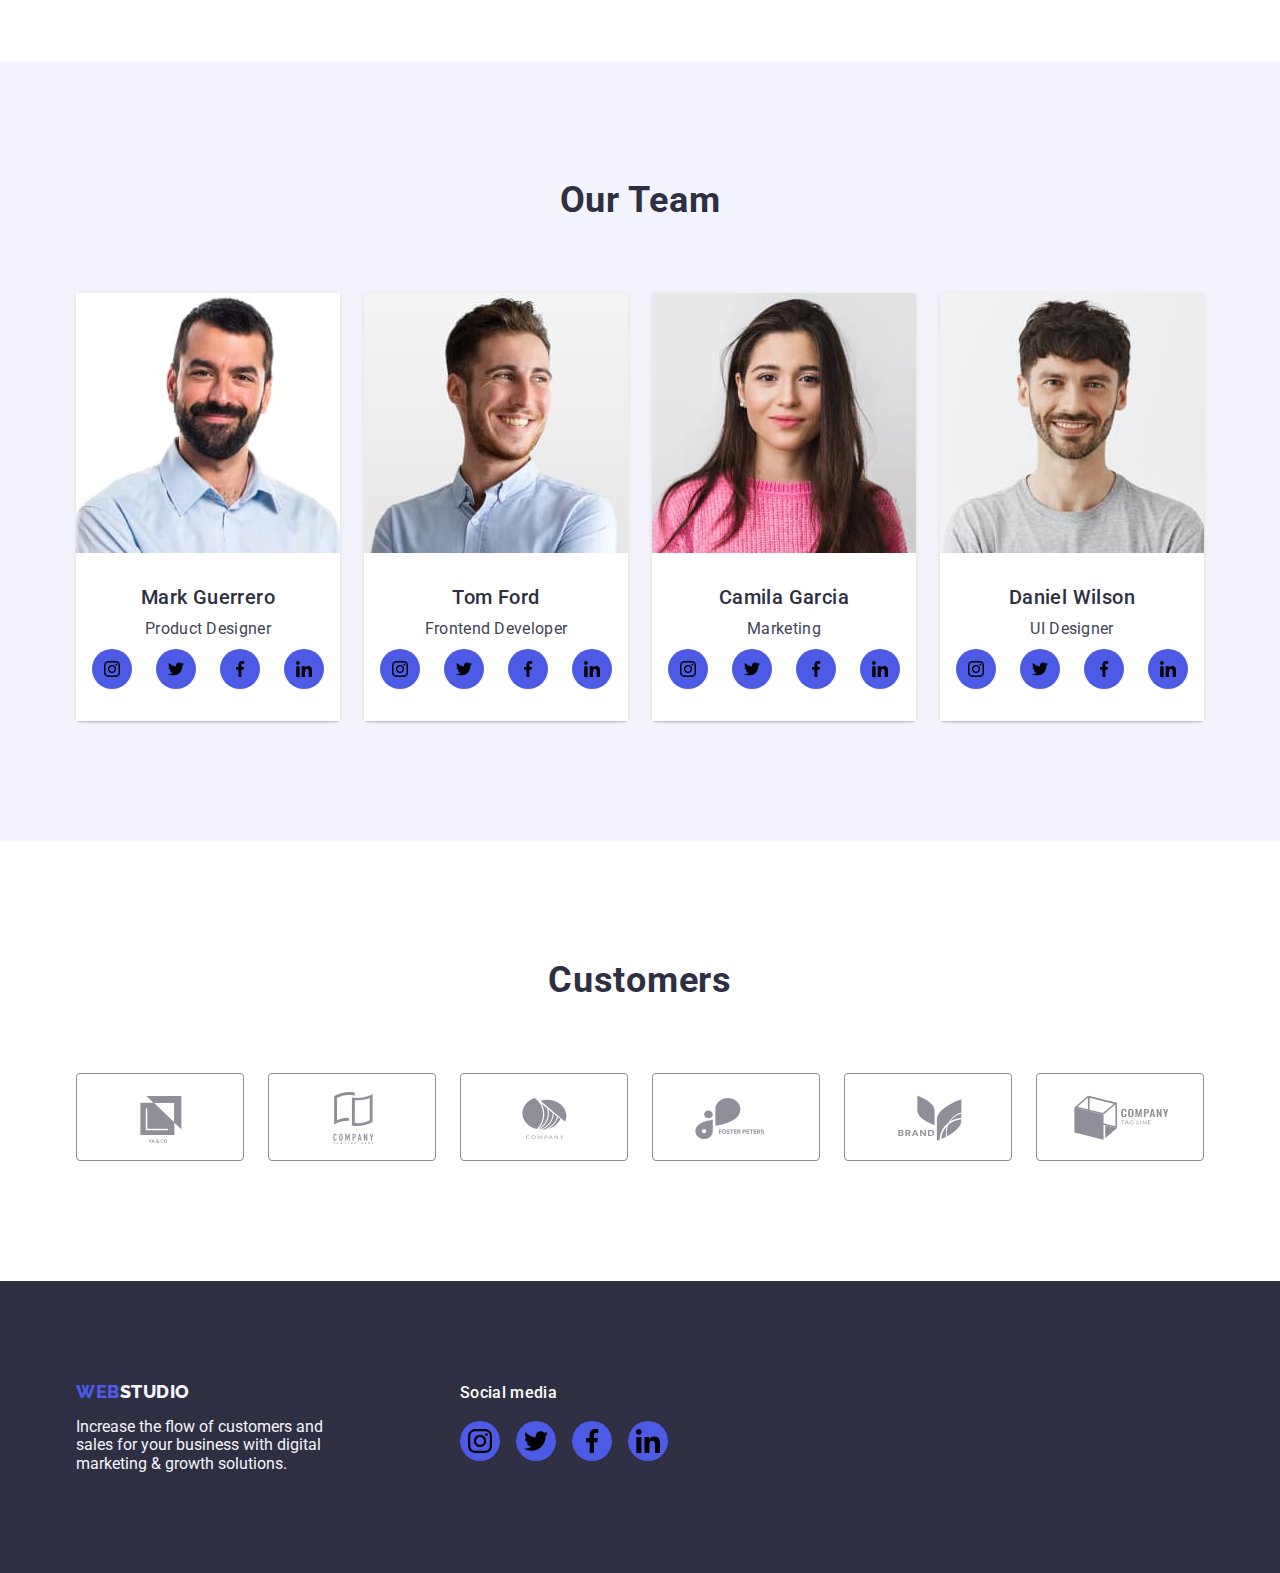
==== commit 490d9125: "fiil-color-del" ====
--- a/index.html
+++ b/index.html
@@ -398,7 +398,7 @@
 
             <li class="customers-icons">
               <a href="" class="customers-link"
-                ><svg class="" width="104" height="56">
+                ><svg class="svg-fill" width="104" height="56">
                   <use
                     href="./images/sprite-svg/symbol-customers.svg#icon-Logo-1"
                   ></use>
@@ -465,11 +465,11 @@
         </div>
 
         <div class="">
-          <p class="social-subtitle">Social Media</p>
+          <p class="social-subtitle">Social media</p>
           <ul class="social-footer">
             <li class="size">
               <a href="" class="footer-link-icon">
-                <svg class="svg-color" width="24" height="24">
+                <svg class="icon" width="24" height="24">
                   <use
                     href="./images/sprite-svg/symbol-socials.svg#icon-instagram"
                   ></use>
@@ -479,7 +479,7 @@
 
             <li class="size">
               <a href="" class="footer-link-icon">
-                <svg class="svg-color" width="24" height="24">
+                <svg class="icon" width="24" height="24">
                   <use
                     href="./images/sprite-svg/symbol-socials.svg#icon-twitter"
                   ></use>
@@ -489,7 +489,7 @@
 
             <li class="size">
               <a href="" class="footer-link-icon">
-                <svg class="svg-color" width="24" height="24">
+                <svg class="icon" width="24" height="24">
                   <use
                     href="./images/sprite-svg/symbol-socials.svg#icon-facebook"
                   ></use>
@@ -499,7 +499,7 @@
 
             <li class="size">
               <a href="" class="footer-link-icon">
-                <svg class="svg-color" width="24" height="24">
+                <svg class="icon" width="24" height="24">
                   <use
                     href="./images/sprite-svg/symbol-socials.svg#icon-linkedin"
                   ></use>
--- a/css/styles.css
+++ b/css/styles.css
@@ -14,7 +14,7 @@
   --accent-color: #404bbf;
   --border-color: #e7e9fc;
   --customers-color: #8e8f99;
-  --fill: #f4f4fd;
+  --fill-color: #f4f4fd;
 }
 
 .body {
@@ -484,8 +484,8 @@
   background-color: #4d5ae5;
 }
 
-.svg-color {
-  color: var(--fill);
+.icon {
+  color: var(--fill-color);
 }
 
 .footer-link-icon:hover,
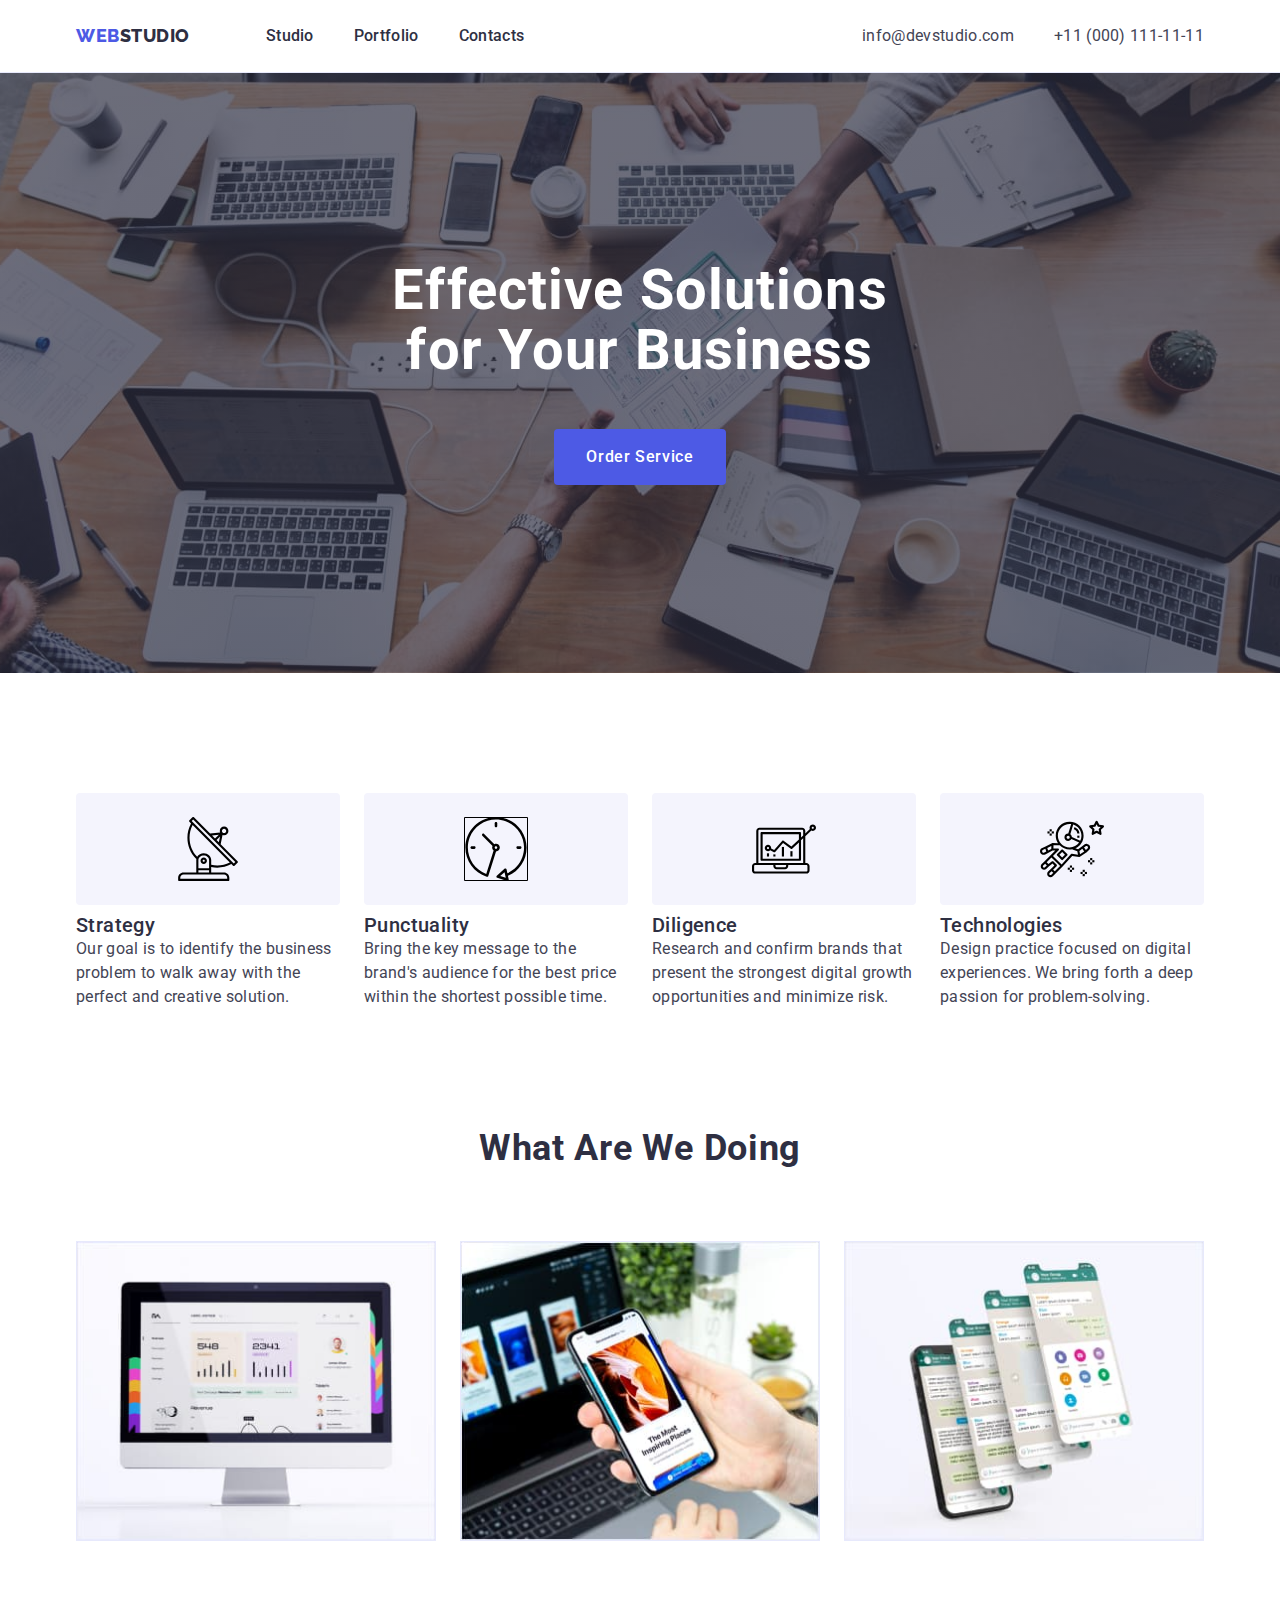
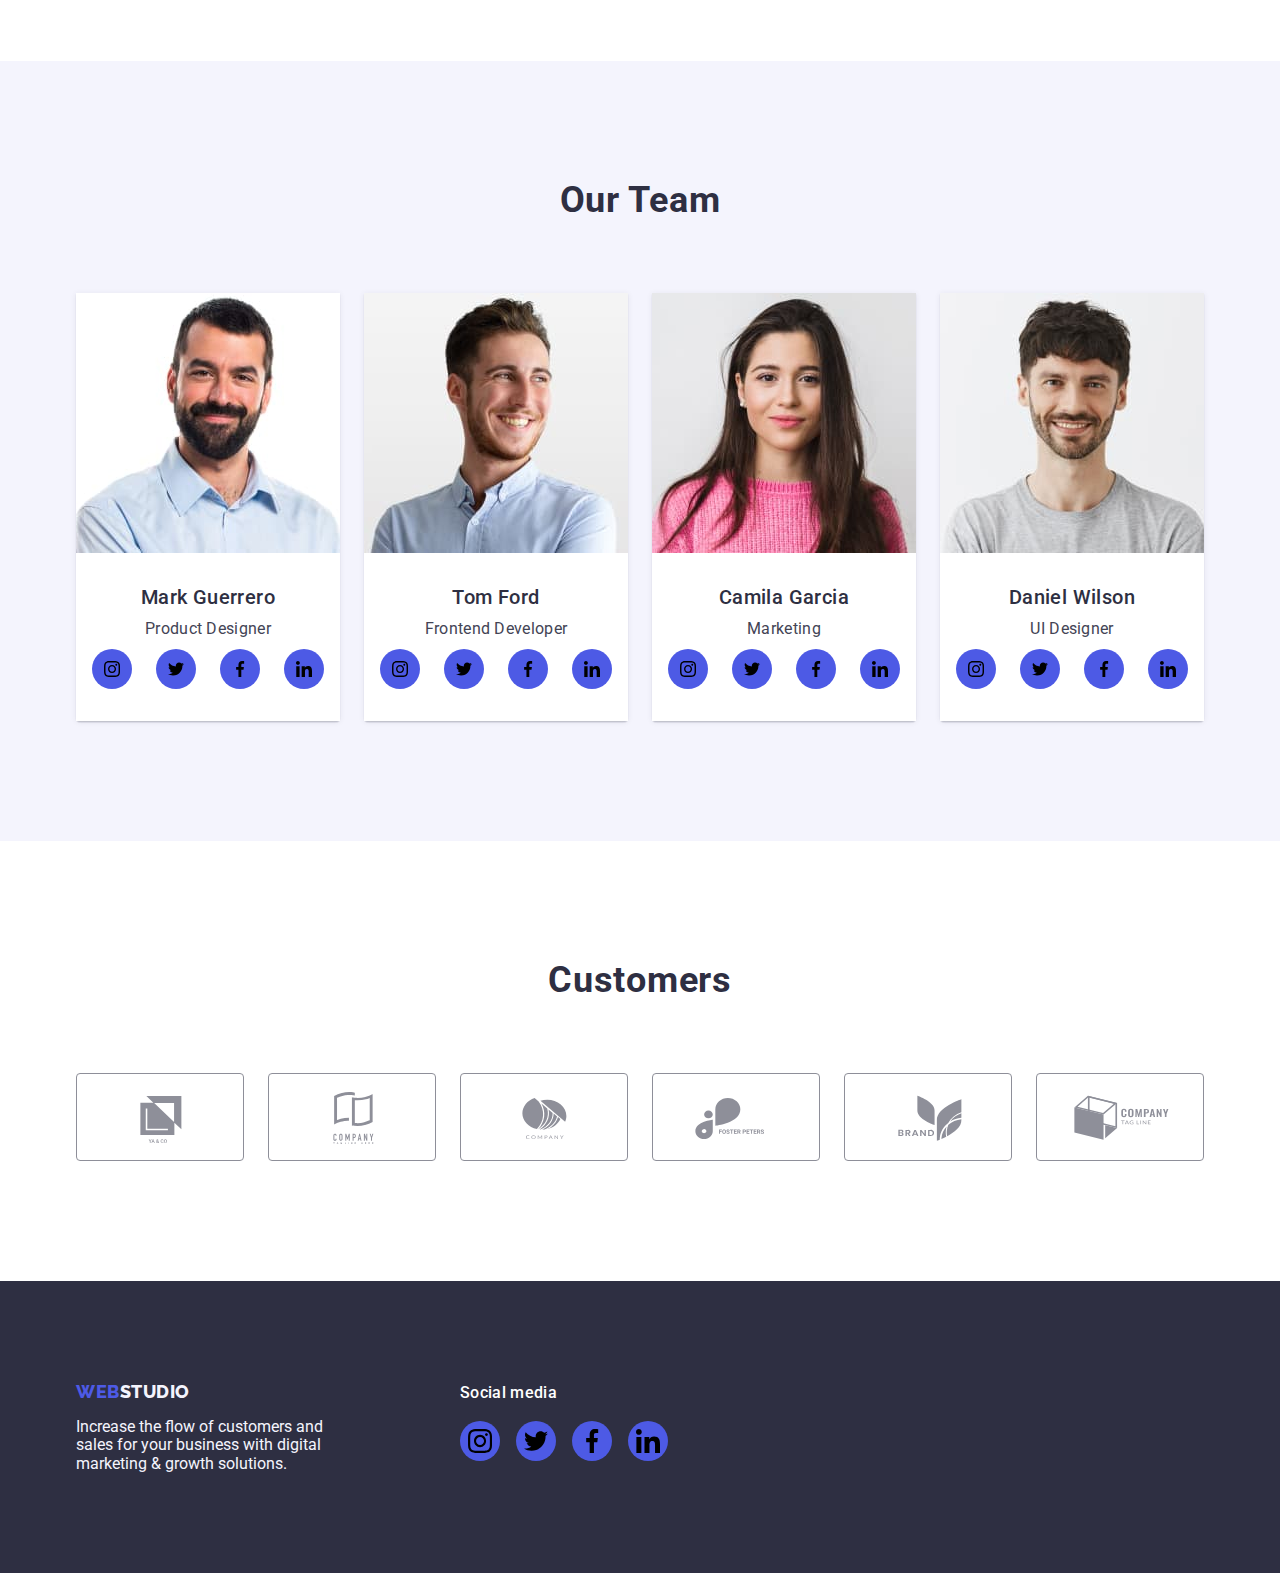
==== commit b7259c47: "icons" ====
--- a/index.html
+++ b/index.html
@@ -179,37 +179,37 @@
                     <a href="" class="social-links">
                       <svg class="social-list-icon" width="16" height="16">
                         <use
-                          href="./images/sprite-svg/symbol-socials.svg#icon-instagram"
-                        ></use>
-                      </svg>
-                    </a>
-                  </li>
-
-                  <li class="social-item">
-                    <a href="" class="social-links">
-                      <svg class="social-list-icon" width="16" height="16">
-                        <use
-                          href="./images/sprite-svg/symbol-socials.svg#icon-twitter"
-                        ></use>
-                      </svg>
-                    </a>
-                  </li>
-
-                  <li class="social-item">
-                    <a href="" class="social-links">
-                      <svg class="social-list-icon" width="16" height="16">
-                        <use
-                          href="./images/sprite-svg/symbol-socials.svg#icon-facebook"
-                        ></use>
-                      </svg>
-                    </a>
-                  </li>
-
-                  <li class="social-item">
-                    <a href="" class="social-links">
-                      <svg class="social-list-icon" width="16" height="16">
-                        <use
-                          href="./images/sprite-svg/symbol-socials.svg#icon-linkedin"
+                          href="./images/sprite-svg/symbol-sotials.svg#icon-instagram"
+                        ></use>
+                      </svg>
+                    </a>
+                  </li>
+
+                  <li class="social-item">
+                    <a href="" class="social-links">
+                      <svg class="social-list-icon" width="16" height="16">
+                        <use
+                          href="./images/sprite-svg/symbol-sotials.svg#icon-twitter"
+                        ></use>
+                      </svg>
+                    </a>
+                  </li>
+
+                  <li class="social-item">
+                    <a href="" class="social-links">
+                      <svg class="social-list-icon" width="16" height="16">
+                        <use
+                          href="./images/sprite-svg/symbol-sotials.svg#icon-facebook"
+                        ></use>
+                      </svg>
+                    </a>
+                  </li>
+
+                  <li class="social-item">
+                    <a href="" class="social-links">
+                      <svg class="social-list-icon" width="16" height="16">
+                        <use
+                          href="./images/sprite-svg/symbol-sotials.svg#icon-linkedin"
                         ></use>
                       </svg>
                     </a>
@@ -232,37 +232,37 @@
                     <a href="" class="social-links">
                       <svg class="social-list-icon" width="16" height="16">
                         <use
-                          href="./images/sprite-svg/symbol-socials.svg#icon-instagram"
-                        ></use>
-                      </svg>
-                    </a>
-                  </li>
-
-                  <li class="social-item">
-                    <a href="" class="social-links">
-                      <svg class="social-list-icon" width="16" height="16">
-                        <use
-                          href="./images/sprite-svg/symbol-socials.svg#icon-twitter"
-                        ></use>
-                      </svg>
-                    </a>
-                  </li>
-
-                  <li class="social-item">
-                    <a href="" class="social-links">
-                      <svg class="social-list-icon" width="16" height="16">
-                        <use
-                          href="./images/sprite-svg/symbol-socials.svg#icon-facebook"
-                        ></use>
-                      </svg>
-                    </a>
-                  </li>
-
-                  <li class="social-item">
-                    <a href="" class="social-links">
-                      <svg class="social-list-icon" width="16" height="16">
-                        <use
-                          href="./images/sprite-svg/symbol-socials.svg#icon-linkedin"
+                          href="./images/sprite-svg/symbol-sotials.svg#icon-instagram"
+                        ></use>
+                      </svg>
+                    </a>
+                  </li>
+
+                  <li class="social-item">
+                    <a href="" class="social-links">
+                      <svg class="social-list-icon" width="16" height="16">
+                        <use
+                          href="./images/sprite-svg/symbol-sotials.svg#icon-twitter"
+                        ></use>
+                      </svg>
+                    </a>
+                  </li>
+
+                  <li class="social-item">
+                    <a href="" class="social-links">
+                      <svg class="social-list-icon" width="16" height="16">
+                        <use
+                          href="./images/sprite-svg/symbol-sotials.svg#icon-facebook"
+                        ></use>
+                      </svg>
+                    </a>
+                  </li>
+
+                  <li class="social-item">
+                    <a href="" class="social-links">
+                      <svg class="social-list-icon" width="16" height="16">
+                        <use
+                          href="./images/sprite-svg/symbol-sotials.svg#icon-linkedin"
                         ></use>
                       </svg>
                     </a>
@@ -285,37 +285,37 @@
                     <a href="" class="social-links">
                       <svg class="social-list-icon" width="16" height="16">
                         <use
-                          href="./images/sprite-svg/symbol-socials.svg#icon-instagram"
-                        ></use>
-                      </svg>
-                    </a>
-                  </li>
-
-                  <li class="social-item">
-                    <a href="" class="social-links">
-                      <svg class="social-list-icon" width="16" height="16">
-                        <use
-                          href="./images/sprite-svg/symbol-socials.svg#icon-twitter"
-                        ></use>
-                      </svg>
-                    </a>
-                  </li>
-
-                  <li class="social-item">
-                    <a href="" class="social-links">
-                      <svg class="social-list-icon" width="16" height="16">
-                        <use
-                          href="./images/sprite-svg/symbol-socials.svg#icon-facebook"
-                        ></use>
-                      </svg>
-                    </a>
-                  </li>
-
-                  <li class="social-item">
-                    <a href="" class="social-links">
-                      <svg class="social-list-icon" width="16" height="16">
-                        <use
-                          href="./images/sprite-svg/symbol-socials.svg#icon-linkedin"
+                          href="./images/sprite-svg/symbol-sotials.svg#icon-instagram"
+                        ></use>
+                      </svg>
+                    </a>
+                  </li>
+
+                  <li class="social-item">
+                    <a href="" class="social-links">
+                      <svg class="social-list-icon" width="16" height="16">
+                        <use
+                          href="./images/sprite-svg/symbol-sotials.svg#icon-twitter"
+                        ></use>
+                      </svg>
+                    </a>
+                  </li>
+
+                  <li class="social-item">
+                    <a href="" class="social-links">
+                      <svg class="social-list-icon" width="16" height="16">
+                        <use
+                          href="./images/sprite-svg/symbol-sotials.svg#icon-facebook"
+                        ></use>
+                      </svg>
+                    </a>
+                  </li>
+
+                  <li class="social-item">
+                    <a href="" class="social-links">
+                      <svg class="social-list-icon" width="16" height="16">
+                        <use
+                          href="./images/sprite-svg/symbol-sotials.svg#icon-linkedin"
                         ></use>
                       </svg>
                     </a>
@@ -338,37 +338,37 @@
                     <a href="" class="social-links">
                       <svg class="social-list-icon" width="16" height="16">
                         <use
-                          href="./images/sprite-svg/symbol-socials.svg#icon-instagram"
-                        ></use>
-                      </svg>
-                    </a>
-                  </li>
-
-                  <li class="social-item">
-                    <a href="" class="social-links">
-                      <svg class="social-list-icon" width="16" height="16">
-                        <use
-                          href="./images/sprite-svg/symbol-socials.svg#icon-twitter"
-                        ></use>
-                      </svg>
-                    </a>
-                  </li>
-
-                  <li class="social-item">
-                    <a href="" class="social-links">
-                      <svg class="social-list-icon" width="16" height="16">
-                        <use
-                          href="./images/sprite-svg/symbol-socials.svg#icon-facebook"
-                        ></use>
-                      </svg>
-                    </a>
-                  </li>
-
-                  <li class="social-item">
-                    <a href="" class="social-links">
-                      <svg class="social-list-icon" width="16" height="16">
-                        <use
-                          href="./images/sprite-svg/symbol-socials.svg#icon-linkedin"
+                          href="./images/sprite-svg/symbol-sotials.svg#icon-instagram"
+                        ></use>
+                      </svg>
+                    </a>
+                  </li>
+
+                  <li class="social-item">
+                    <a href="" class="social-links">
+                      <svg class="social-list-icon" width="16" height="16">
+                        <use
+                          href="./images/sprite-svg/symbol-sotials.svg#icon-twitter"
+                        ></use>
+                      </svg>
+                    </a>
+                  </li>
+
+                  <li class="social-item">
+                    <a href="" class="social-links">
+                      <svg class="social-list-icon" width="16" height="16">
+                        <use
+                          href="./images/sprite-svg/symbol-sotials.svg#icon-facebook"
+                        ></use>
+                      </svg>
+                    </a>
+                  </li>
+
+                  <li class="social-item">
+                    <a href="" class="social-links">
+                      <svg class="social-list-icon" width="16" height="16">
+                        <use
+                          href="./images/sprite-svg/symbol-sotials.svg#icon-linkedin"
                         ></use>
                       </svg>
                     </a>
@@ -390,7 +390,7 @@
               <a href="" class="customers-link"
                 ><svg class="svg-fill" width="104" height="56">
                   <use
-                    href="./images/sprite-svg/symbol-customers.svg#icon-Logo"
+                    href="./images/sprite-svg/symbol-customers.svg#icon-Logo-1"
                   ></use>
                 </svg>
               </a>
@@ -400,7 +400,7 @@
               <a href="" class="customers-link"
                 ><svg class="svg-fill" width="104" height="56">
                   <use
-                    href="./images/sprite-svg/symbol-customers.svg#icon-Logo-1"
+                    href="./images/sprite-svg/symbol-customers.svg#icon-Logo-2"
                   ></use>
                 </svg>
               </a>
@@ -410,7 +410,7 @@
               <a href="" class="customers-link">
                 <svg class="svg-fill" width="104" height="56">
                   <use
-                    href="./images/sprite-svg/symbol-customers.svg#icon-Logo-2"
+                    href="./images/sprite-svg/symbol-customers.svg#icon-Logo-3"
                   ></use>
                 </svg>
               </a>
@@ -420,7 +420,7 @@
               <a href="" class="customers-link"
                 ><svg class="svg-fill" width="104" height="56">
                   <use
-                    href="./images/sprite-svg/symbol-customers.svg#icon-Logo-5"
+                    href="./images/sprite-svg/symbol-customers.svg#icon-Logo-4"
                   ></use>
                 </svg>
               </a>
@@ -430,7 +430,7 @@
               <a href="" class="customers-link">
                 <svg class="svg-fill" width="104" height="56">
                   <use
-                    href="./images/sprite-svg/symbol-customers.svg#icon-Logo-3"
+                    href="./images/sprite-svg/symbol-customers.svg#icon-Logo-5"
                   ></use>
                 </svg>
               </a>
@@ -440,7 +440,7 @@
               <a href="" class="customers-link">
                 <svg class="svg-fill" width="104" height="56">
                   <use
-                    href="./images/sprite-svg/symbol-customers.svg#icon-Logo-4"
+                    href="./images/sprite-svg/symbol-customers.svg#icon-Logo-6"
                   ></use>
                 </svg>
               </a>
@@ -471,7 +471,7 @@
               <a href="" class="footer-link-icon">
                 <svg class="icon" width="24" height="24">
                   <use
-                    href="./images/sprite-svg/symbol-socials.svg#icon-instagram"
+                    href="./images/sprite-svg/symbol-sotials.svg#icon-instagram"
                   ></use>
                 </svg>
               </a>
@@ -481,7 +481,7 @@
               <a href="" class="footer-link-icon">
                 <svg class="icon" width="24" height="24">
                   <use
-                    href="./images/sprite-svg/symbol-socials.svg#icon-twitter"
+                    href="./images/sprite-svg/symbol-sotials.svg#icon-twitter"
                   ></use>
                 </svg>
               </a>
@@ -491,7 +491,7 @@
               <a href="" class="footer-link-icon">
                 <svg class="icon" width="24" height="24">
                   <use
-                    href="./images/sprite-svg/symbol-socials.svg#icon-facebook"
+                    href="./images/sprite-svg/symbol-sotials.svg#icon-facebook"
                   ></use>
                 </svg>
               </a>
@@ -501,7 +501,7 @@
               <a href="" class="footer-link-icon">
                 <svg class="icon" width="24" height="24">
                   <use
-                    href="./images/sprite-svg/symbol-socials.svg#icon-linkedin"
+                    href="./images/sprite-svg/symbol-sotials.svg#icon-linkedin"
                   ></use>
                 </svg>
               </a>
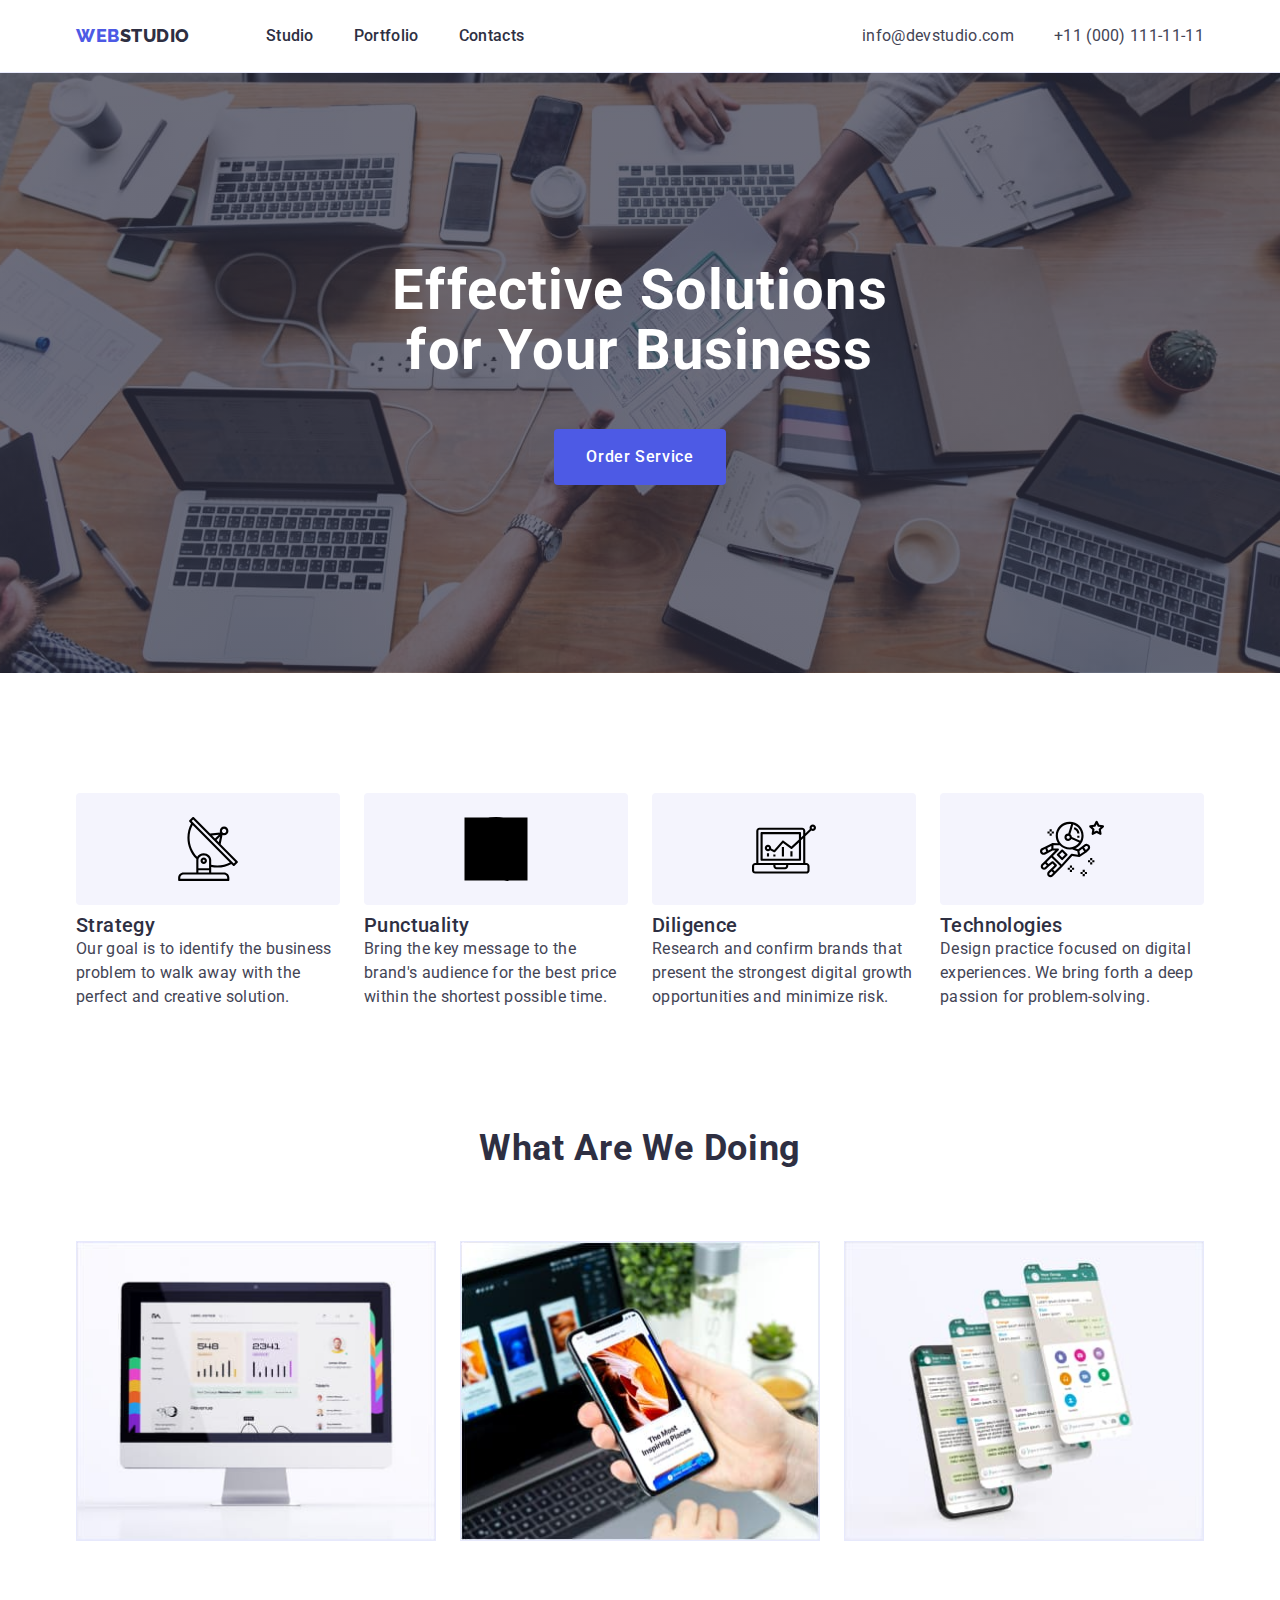
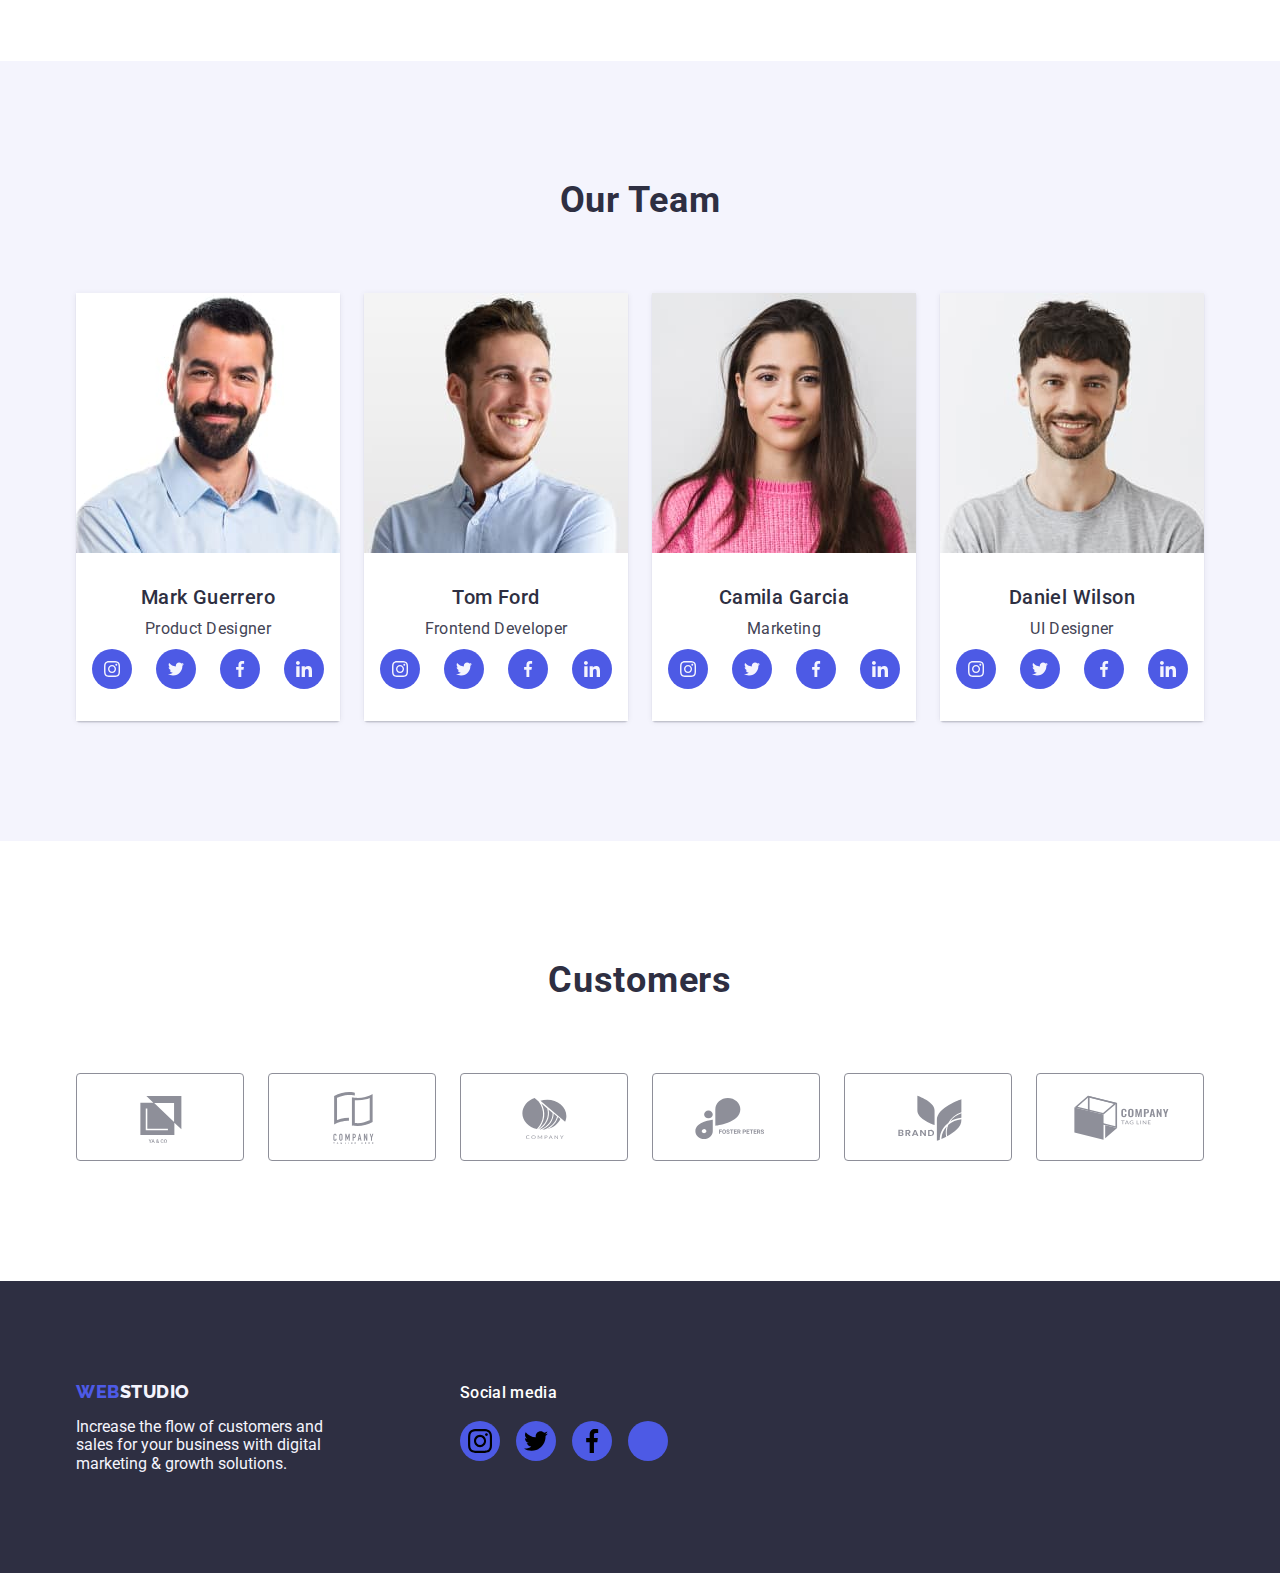
==== commit efef6dc9: "fill" ====
--- a/index.html
+++ b/index.html
@@ -77,9 +77,7 @@
             <li class="gallery-item">
               <div class="future-wrapper">
                 <svg class="future-box" width="64" height="64">
-                  <use
-                    href="./images/sprite-svg/symbol-future.svg#icon-antenna"
-                  ></use>
+                  <use href="./images/icons.svg#icon-antenna"></use>
                 </svg>
               </div>
               <h3 class="description-title future-item">Strategy</h3>
@@ -92,9 +90,7 @@
             <li class="gallery-item">
               <div class="future-wrapper">
                 <svg class="" width="64" height="64">
-                  <use
-                    href="./images/sprite-svg/symbol-future.svg#icon-clock"
-                  ></use>
+                  <use href="./images/icons.svg#icon-clock"></use>
                 </svg>
               </div>
               <h3 class="description-title future-item">Punctuality</h3>
@@ -107,9 +103,7 @@
             <li class="gallery-item">
               <div class="future-wrapper">
                 <svg class="" width="64" height="64">
-                  <use
-                    href="./images/sprite-svg/symbol-future.svg#icon-diagram"
-                  ></use>
+                  <use href="./images/icons.svg#icon-diagram"></use>
                 </svg>
               </div>
               <h3 class="description-title future-item">Diligence</h3>
@@ -122,9 +116,7 @@
             <li class="gallery-item">
               <div class="future-wrapper">
                 <svg class="" width="64" height="64">
-                  <use
-                    href="./images/sprite-svg/symbol-future.svg#icon-astronaut"
-                  ></use>
+                  <use href="./images/icons.svg#icon-astronaut"></use>
                 </svg>
               </div>
               <h3 class="description-title future-item">Technologies</h3>
@@ -178,39 +170,31 @@
                   <li class="social-item">
                     <a href="" class="social-links">
                       <svg class="social-list-icon" width="16" height="16">
-                        <use
-                          href="./images/sprite-svg/symbol-sotials.svg#icon-instagram"
-                        ></use>
-                      </svg>
-                    </a>
-                  </li>
-
-                  <li class="social-item">
-                    <a href="" class="social-links">
-                      <svg class="social-list-icon" width="16" height="16">
-                        <use
-                          href="./images/sprite-svg/symbol-sotials.svg#icon-twitter"
-                        ></use>
-                      </svg>
-                    </a>
-                  </li>
-
-                  <li class="social-item">
-                    <a href="" class="social-links">
-                      <svg class="social-list-icon" width="16" height="16">
-                        <use
-                          href="./images/sprite-svg/symbol-sotials.svg#icon-facebook"
-                        ></use>
-                      </svg>
-                    </a>
-                  </li>
-
-                  <li class="social-item">
-                    <a href="" class="social-links">
-                      <svg class="social-list-icon" width="16" height="16">
-                        <use
-                          href="./images/sprite-svg/symbol-sotials.svg#icon-linkedin"
-                        ></use>
+                        <use href="./images/icons.svg#icon-instagram"></use>
+                      </svg>
+                    </a>
+                  </li>
+
+                  <li class="social-item">
+                    <a href="" class="social-links">
+                      <svg class="social-list-icon" width="16" height="16">
+                        <use href="./images/icons.svg#icon-twitter"></use>
+                      </svg>
+                    </a>
+                  </li>
+
+                  <li class="social-item">
+                    <a href="" class="social-links">
+                      <svg class="social-list-icon" width="16" height="16">
+                        <use href="./images/icons.svg#icon-facebook"></use>
+                      </svg>
+                    </a>
+                  </li>
+
+                  <li class="social-item">
+                    <a href="" class="social-links">
+                      <svg class="social-list-icon" width="16" height="16">
+                        <use href="./images/icons.svg#icon-linkedin"></use>
                       </svg>
                     </a>
                   </li>
@@ -231,39 +215,31 @@
                   <li class="social-item">
                     <a href="" class="social-links">
                       <svg class="social-list-icon" width="16" height="16">
-                        <use
-                          href="./images/sprite-svg/symbol-sotials.svg#icon-instagram"
-                        ></use>
-                      </svg>
-                    </a>
-                  </li>
-
-                  <li class="social-item">
-                    <a href="" class="social-links">
-                      <svg class="social-list-icon" width="16" height="16">
-                        <use
-                          href="./images/sprite-svg/symbol-sotials.svg#icon-twitter"
-                        ></use>
-                      </svg>
-                    </a>
-                  </li>
-
-                  <li class="social-item">
-                    <a href="" class="social-links">
-                      <svg class="social-list-icon" width="16" height="16">
-                        <use
-                          href="./images/sprite-svg/symbol-sotials.svg#icon-facebook"
-                        ></use>
-                      </svg>
-                    </a>
-                  </li>
-
-                  <li class="social-item">
-                    <a href="" class="social-links">
-                      <svg class="social-list-icon" width="16" height="16">
-                        <use
-                          href="./images/sprite-svg/symbol-sotials.svg#icon-linkedin"
-                        ></use>
+                        <use href="./images/icons.svg#icon-instagram"></use>
+                      </svg>
+                    </a>
+                  </li>
+
+                  <li class="social-item">
+                    <a href="" class="social-links">
+                      <svg class="social-list-icon" width="16" height="16">
+                        <use href="./images/icons.svg#icon-twitter"></use>
+                      </svg>
+                    </a>
+                  </li>
+
+                  <li class="social-item">
+                    <a href="" class="social-links">
+                      <svg class="social-list-icon" width="16" height="16">
+                        <use href="./images/icons.svg#icon-facebook"></use>
+                      </svg>
+                    </a>
+                  </li>
+
+                  <li class="social-item">
+                    <a href="" class="social-links">
+                      <svg class="social-list-icon" width="16" height="16">
+                        <use href="./images/icons.svg#icon-linkedin"></use>
                       </svg>
                     </a>
                   </li>
@@ -284,39 +260,31 @@
                   <li class="social-item">
                     <a href="" class="social-links">
                       <svg class="social-list-icon" width="16" height="16">
-                        <use
-                          href="./images/sprite-svg/symbol-sotials.svg#icon-instagram"
-                        ></use>
-                      </svg>
-                    </a>
-                  </li>
-
-                  <li class="social-item">
-                    <a href="" class="social-links">
-                      <svg class="social-list-icon" width="16" height="16">
-                        <use
-                          href="./images/sprite-svg/symbol-sotials.svg#icon-twitter"
-                        ></use>
-                      </svg>
-                    </a>
-                  </li>
-
-                  <li class="social-item">
-                    <a href="" class="social-links">
-                      <svg class="social-list-icon" width="16" height="16">
-                        <use
-                          href="./images/sprite-svg/symbol-sotials.svg#icon-facebook"
-                        ></use>
-                      </svg>
-                    </a>
-                  </li>
-
-                  <li class="social-item">
-                    <a href="" class="social-links">
-                      <svg class="social-list-icon" width="16" height="16">
-                        <use
-                          href="./images/sprite-svg/symbol-sotials.svg#icon-linkedin"
-                        ></use>
+                        <use href="./images/icons.svg#icon-instagram"></use>
+                      </svg>
+                    </a>
+                  </li>
+
+                  <li class="social-item">
+                    <a href="" class="social-links">
+                      <svg class="social-list-icon" width="16" height="16">
+                        <use href="./images/icons.svg#icon-twitter"></use>
+                      </svg>
+                    </a>
+                  </li>
+
+                  <li class="social-item">
+                    <a href="" class="social-links">
+                      <svg class="social-list-icon" width="16" height="16">
+                        <use href="./images/icons.svg#icon-facebook"></use>
+                      </svg>
+                    </a>
+                  </li>
+
+                  <li class="social-item">
+                    <a href="" class="social-links">
+                      <svg class="social-list-icon" width="16" height="16">
+                        <use href="./images/icons.svg#icon-linkedin"></use>
                       </svg>
                     </a>
                   </li>
@@ -337,39 +305,31 @@
                   <li class="social-item">
                     <a href="" class="social-links">
                       <svg class="social-list-icon" width="16" height="16">
-                        <use
-                          href="./images/sprite-svg/symbol-sotials.svg#icon-instagram"
-                        ></use>
-                      </svg>
-                    </a>
-                  </li>
-
-                  <li class="social-item">
-                    <a href="" class="social-links">
-                      <svg class="social-list-icon" width="16" height="16">
-                        <use
-                          href="./images/sprite-svg/symbol-sotials.svg#icon-twitter"
-                        ></use>
-                      </svg>
-                    </a>
-                  </li>
-
-                  <li class="social-item">
-                    <a href="" class="social-links">
-                      <svg class="social-list-icon" width="16" height="16">
-                        <use
-                          href="./images/sprite-svg/symbol-sotials.svg#icon-facebook"
-                        ></use>
-                      </svg>
-                    </a>
-                  </li>
-
-                  <li class="social-item">
-                    <a href="" class="social-links">
-                      <svg class="social-list-icon" width="16" height="16">
-                        <use
-                          href="./images/sprite-svg/symbol-sotials.svg#icon-linkedin"
-                        ></use>
+                        <use href="./images/icons.svg#icon-instagram"></use>
+                      </svg>
+                    </a>
+                  </li>
+
+                  <li class="social-item">
+                    <a href="" class="social-links">
+                      <svg class="social-list-icon" width="16" height="16">
+                        <use href="./images/icons.svg#icon-twitter"></use>
+                      </svg>
+                    </a>
+                  </li>
+
+                  <li class="social-item">
+                    <a href="" class="social-links">
+                      <svg class="social-list-icon" width="16" height="16">
+                        <use href="./images/icons.svg#icon-facebook"></use>
+                      </svg>
+                    </a>
+                  </li>
+
+                  <li class="social-item">
+                    <a href="" class="social-links">
+                      <svg class="social-list-icon" width="16" height="16">
+                        <use href="./images/icons.svg#icon-linkedin"></use>
                       </svg>
                     </a>
                   </li>
@@ -389,9 +349,7 @@
             <li class="customers-icons">
               <a href="" class="customers-link"
                 ><svg class="svg-fill" width="104" height="56">
-                  <use
-                    href="./images/sprite-svg/symbol-customers.svg#icon-Logo-1"
-                  ></use>
+                  <use href="./images/icons.svg#icon-Logo-1"></use>
                 </svg>
               </a>
             </li>
@@ -399,9 +357,7 @@
             <li class="customers-icons">
               <a href="" class="customers-link"
                 ><svg class="svg-fill" width="104" height="56">
-                  <use
-                    href="./images/sprite-svg/symbol-customers.svg#icon-Logo-2"
-                  ></use>
+                  <use href="./images/icons.svg#icon-Logo-2"></use>
                 </svg>
               </a>
             </li>
@@ -409,9 +365,7 @@
             <li class="customers-icons">
               <a href="" class="customers-link">
                 <svg class="svg-fill" width="104" height="56">
-                  <use
-                    href="./images/sprite-svg/symbol-customers.svg#icon-Logo-3"
-                  ></use>
+                  <use href="./images/icons.svg#icon-Logo-3"></use>
                 </svg>
               </a>
             </li>
@@ -419,9 +373,7 @@
             <li class="customers-icons">
               <a href="" class="customers-link"
                 ><svg class="svg-fill" width="104" height="56">
-                  <use
-                    href="./images/sprite-svg/symbol-customers.svg#icon-Logo-4"
-                  ></use>
+                  <use href="./images/icons.svg#icon-Logo-4"></use>
                 </svg>
               </a>
             </li>
@@ -429,9 +381,7 @@
             <li class="customers-icons">
               <a href="" class="customers-link">
                 <svg class="svg-fill" width="104" height="56">
-                  <use
-                    href="./images/sprite-svg/symbol-customers.svg#icon-Logo-5"
-                  ></use>
+                  <use href="./images/icons.svg#icon-Logo-5"></use>
                 </svg>
               </a>
             </li>
@@ -439,9 +389,7 @@
             <li class="customers-icons">
               <a href="" class="customers-link">
                 <svg class="svg-fill" width="104" height="56">
-                  <use
-                    href="./images/sprite-svg/symbol-customers.svg#icon-Logo-6"
-                  ></use>
+                  <use href="./images/icons.svg#icon-Logo-6"></use>
                 </svg>
               </a>
             </li>
@@ -470,9 +418,7 @@
             <li class="size">
               <a href="" class="footer-link-icon">
                 <svg class="icon" width="24" height="24">
-                  <use
-                    href="./images/sprite-svg/symbol-sotials.svg#icon-instagram"
-                  ></use>
+                  <use href="./images/icons.svg#icon-instagram"></use>
                 </svg>
               </a>
             </li>
@@ -480,9 +426,7 @@
             <li class="size">
               <a href="" class="footer-link-icon">
                 <svg class="icon" width="24" height="24">
-                  <use
-                    href="./images/sprite-svg/symbol-sotials.svg#icon-twitter"
-                  ></use>
+                  <use href="./images/icons.svg#icon-twitter"></use>
                 </svg>
               </a>
             </li>
@@ -490,9 +434,7 @@
             <li class="size">
               <a href="" class="footer-link-icon">
                 <svg class="icon" width="24" height="24">
-                  <use
-                    href="./images/sprite-svg/symbol-sotials.svg#icon-facebook"
-                  ></use>
+                  <use href="./images/icons.svg#icon-facebook"></use>
                 </svg>
               </a>
             </li>
--- a/css/styles.css
+++ b/css/styles.css
@@ -372,7 +372,7 @@
 }
 
 .social-list-icon {
-  fill: var(--fill);
+  fill: var(--fill-color);
 }
 
 /* ===========Customers======== */
@@ -549,6 +549,8 @@
   padding: 12px 24px;
   border-radius: 4px;
   border: 1px solid var(--border-color);
+  box-shadow: 0px 2px 2px 0px rgba(0, 0, 0, 0.12),
+    0px 2px 1px 0px rgba(0, 0, 0, 0.08), 0px 3px 1px 0px rgba(0, 0, 0, 0.1);
 }
 
 .btn-filter:hover,
@@ -556,11 +558,6 @@
   color: #ffffff;
   background-color: var(--accent-color, #404bbf);
   border: 1px solid transparent;
-}
-
-.btn-content {
-  box-shadow: 0px 2px 2px 0px rgba(0, 0, 0, 0.12),
-    0px 2px 1px 0px rgba(0, 0, 0, 0.08), 0px 3px 1px 0px rgba(0, 0, 0, 0.1);
 }
 
 /* ===============RESET-START============= */
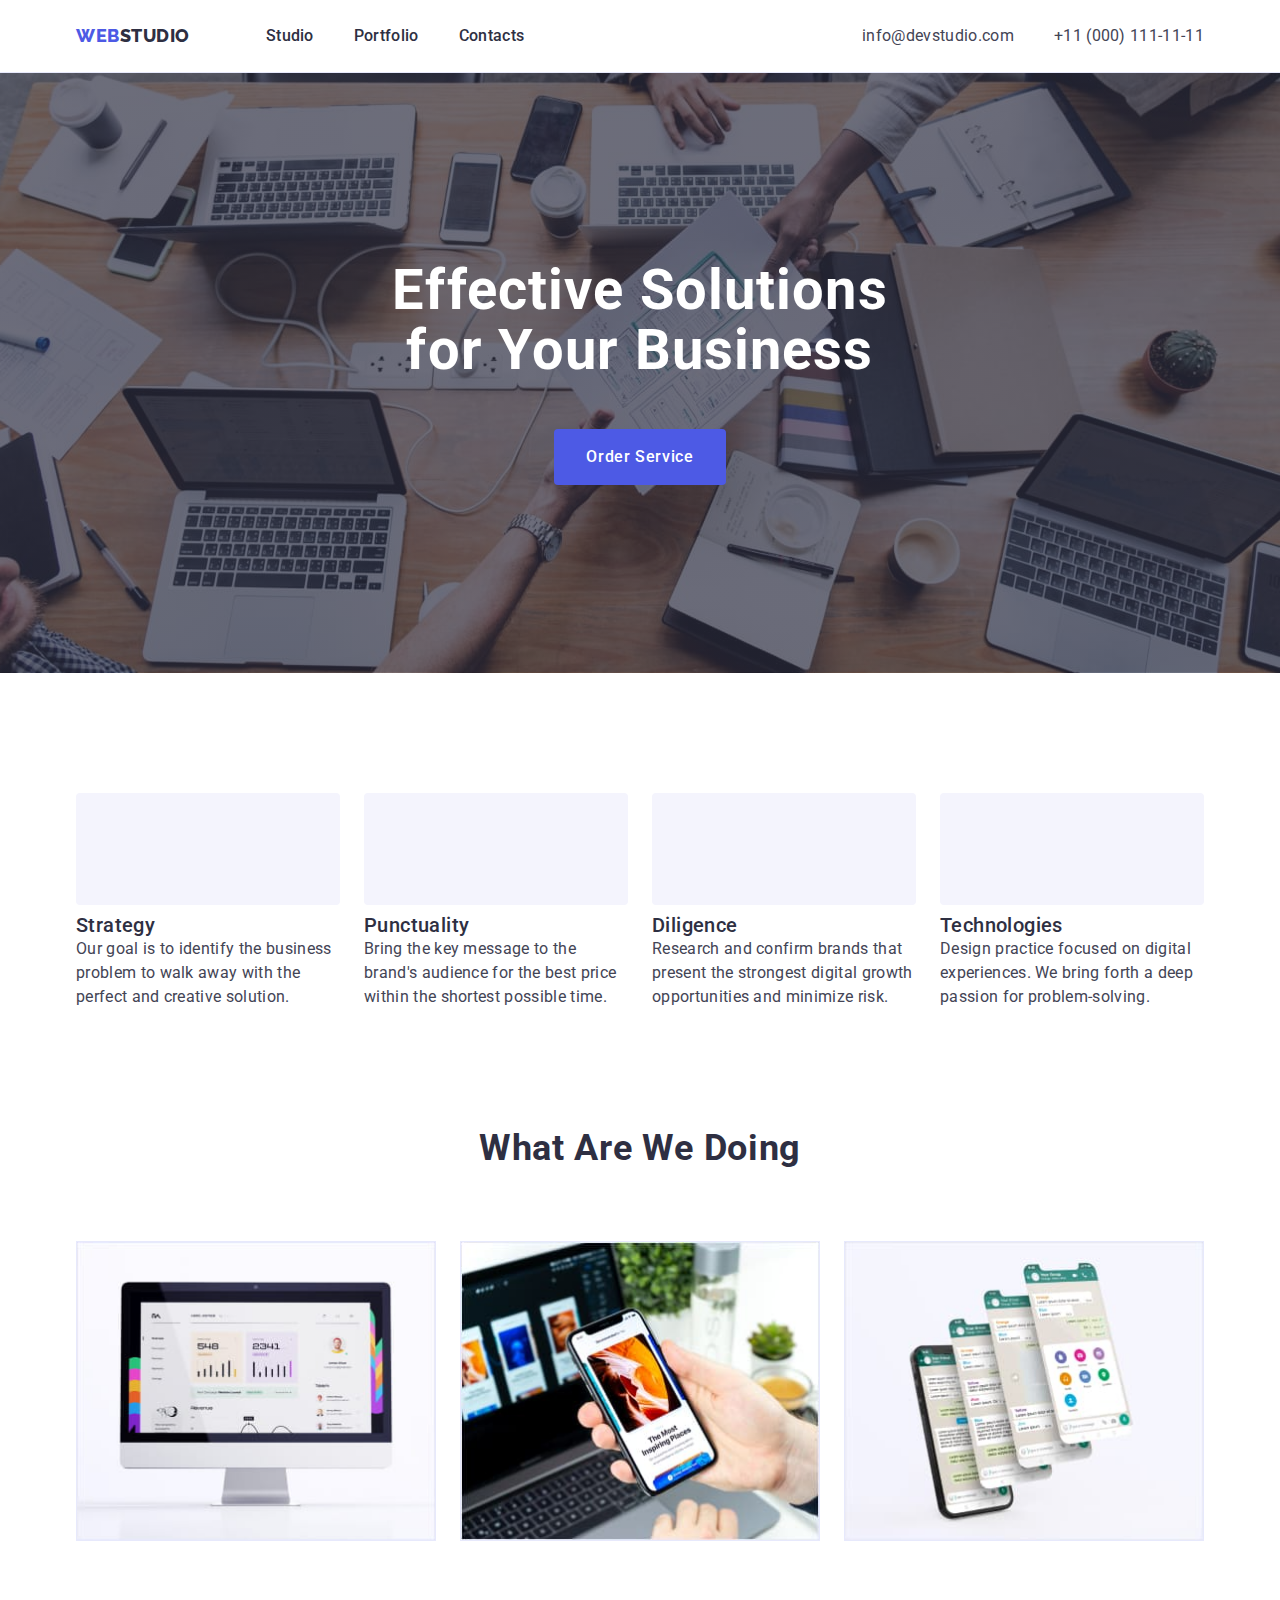
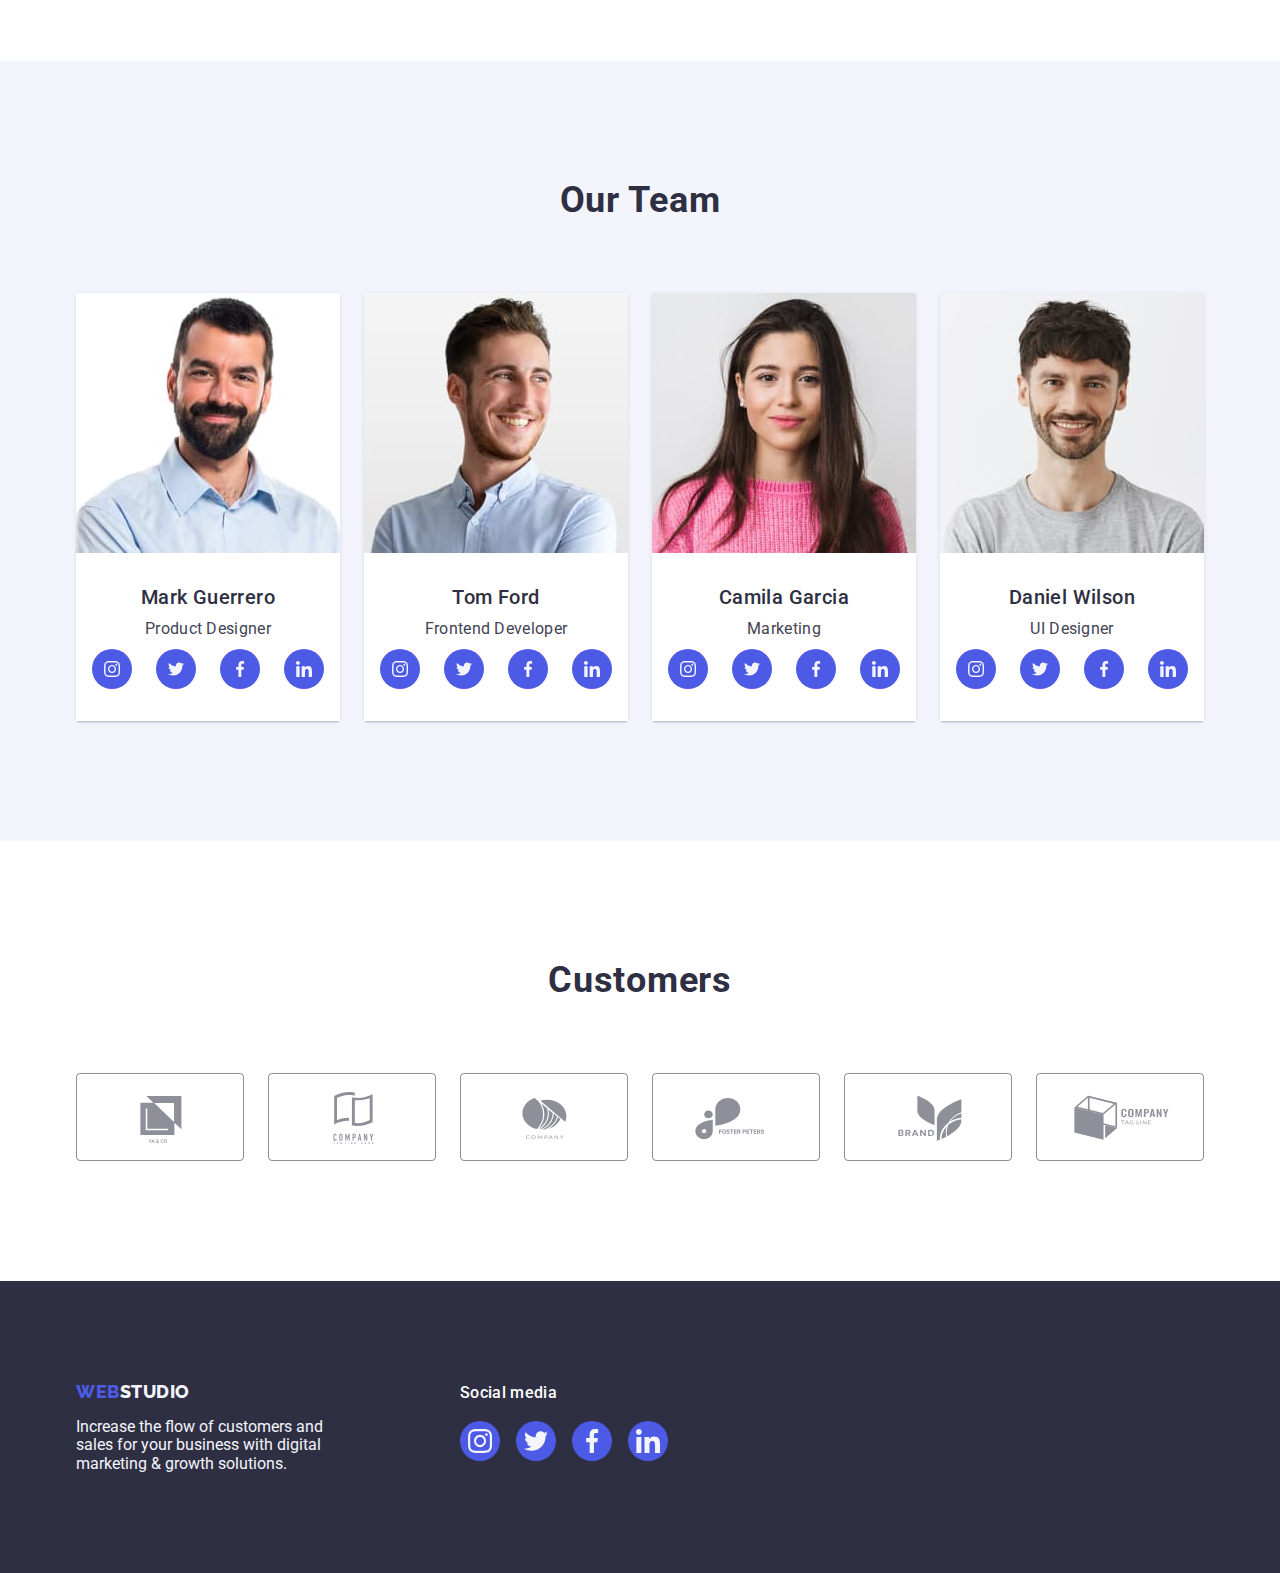
==== commit 4a2f7560: "footer" ====
--- a/index.html
+++ b/index.html
@@ -77,7 +77,7 @@
             <li class="gallery-item">
               <div class="future-wrapper">
                 <svg class="future-box" width="64" height="64">
-                  <use href="./images/icons.svg#icon-antenna"></use>
+                  <use href="#icon-antenna"></use>
                 </svg>
               </div>
               <h3 class="description-title future-item">Strategy</h3>
@@ -90,7 +90,7 @@
             <li class="gallery-item">
               <div class="future-wrapper">
                 <svg class="" width="64" height="64">
-                  <use href="./images/icons.svg#icon-clock"></use>
+                  <use href="#icon-clock"></use>
                 </svg>
               </div>
               <h3 class="description-title future-item">Punctuality</h3>
@@ -103,7 +103,7 @@
             <li class="gallery-item">
               <div class="future-wrapper">
                 <svg class="" width="64" height="64">
-                  <use href="./images/icons.svg#icon-diagram"></use>
+                  <use href="#icon-diagram"></use>
                 </svg>
               </div>
               <h3 class="description-title future-item">Diligence</h3>
@@ -116,7 +116,7 @@
             <li class="gallery-item">
               <div class="future-wrapper">
                 <svg class="" width="64" height="64">
-                  <use href="./images/icons.svg#icon-astronaut"></use>
+                  <use href="#icon-astronaut"></use>
                 </svg>
               </div>
               <h3 class="description-title future-item">Technologies</h3>
@@ -417,7 +417,7 @@
           <ul class="social-footer">
             <li class="size">
               <a href="" class="footer-link-icon">
-                <svg class="icon" width="24" height="24">
+                <svg class="svg-fill" width="24" height="24">
                   <use href="./images/icons.svg#icon-instagram"></use>
                 </svg>
               </a>
@@ -425,7 +425,7 @@
 
             <li class="size">
               <a href="" class="footer-link-icon">
-                <svg class="icon" width="24" height="24">
+                <svg class="svg-fill" width="24" height="24">
                   <use href="./images/icons.svg#icon-twitter"></use>
                 </svg>
               </a>
@@ -433,7 +433,7 @@
 
             <li class="size">
               <a href="" class="footer-link-icon">
-                <svg class="icon" width="24" height="24">
+                <svg class="svg-fill" width="24" height="24">
                   <use href="./images/icons.svg#icon-facebook"></use>
                 </svg>
               </a>
@@ -441,10 +441,8 @@
 
             <li class="size">
               <a href="" class="footer-link-icon">
-                <svg class="icon" width="24" height="24">
-                  <use
-                    href="./images/sprite-svg/symbol-sotials.svg#icon-linkedin"
-                  ></use>
+                <svg class="svg-fill" width="24" height="24">
+                  <use href="./images/icons.svg#icon-linkedin"></use>
                 </svg>
               </a>
             </li>
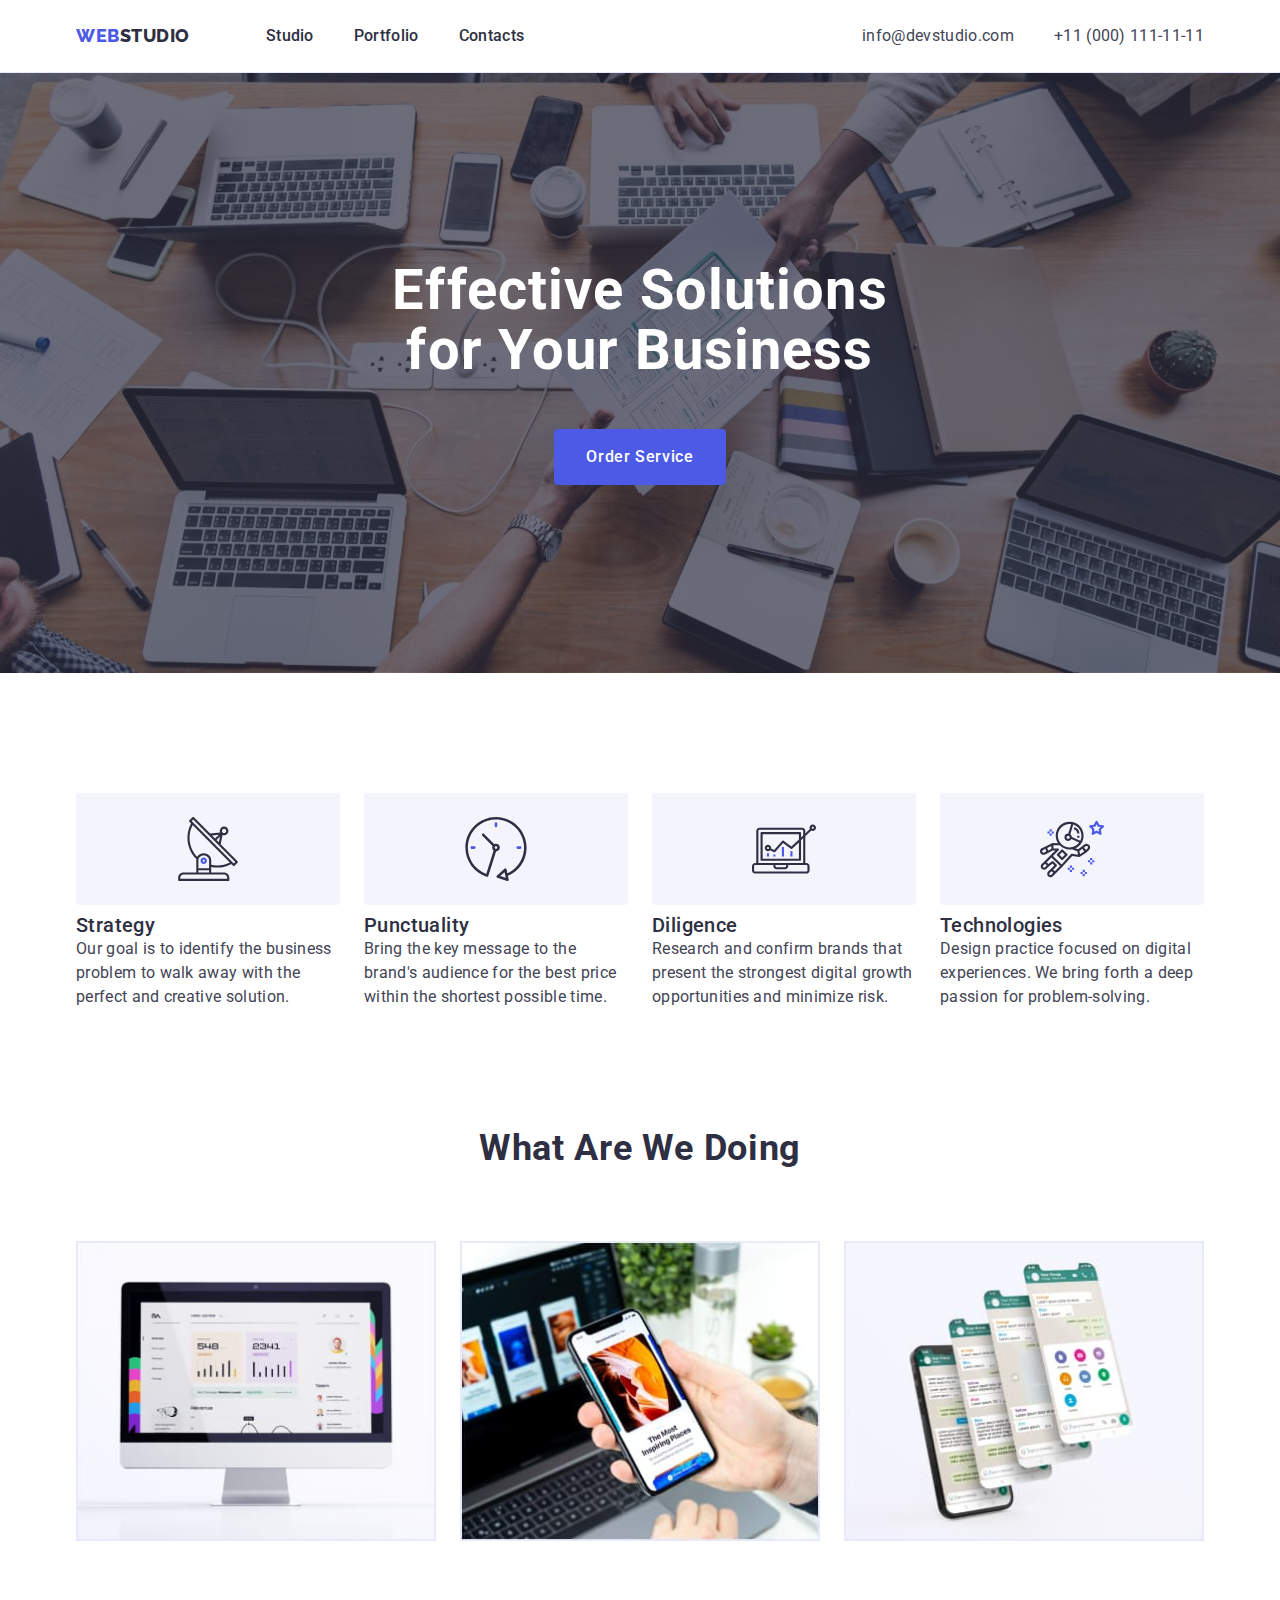
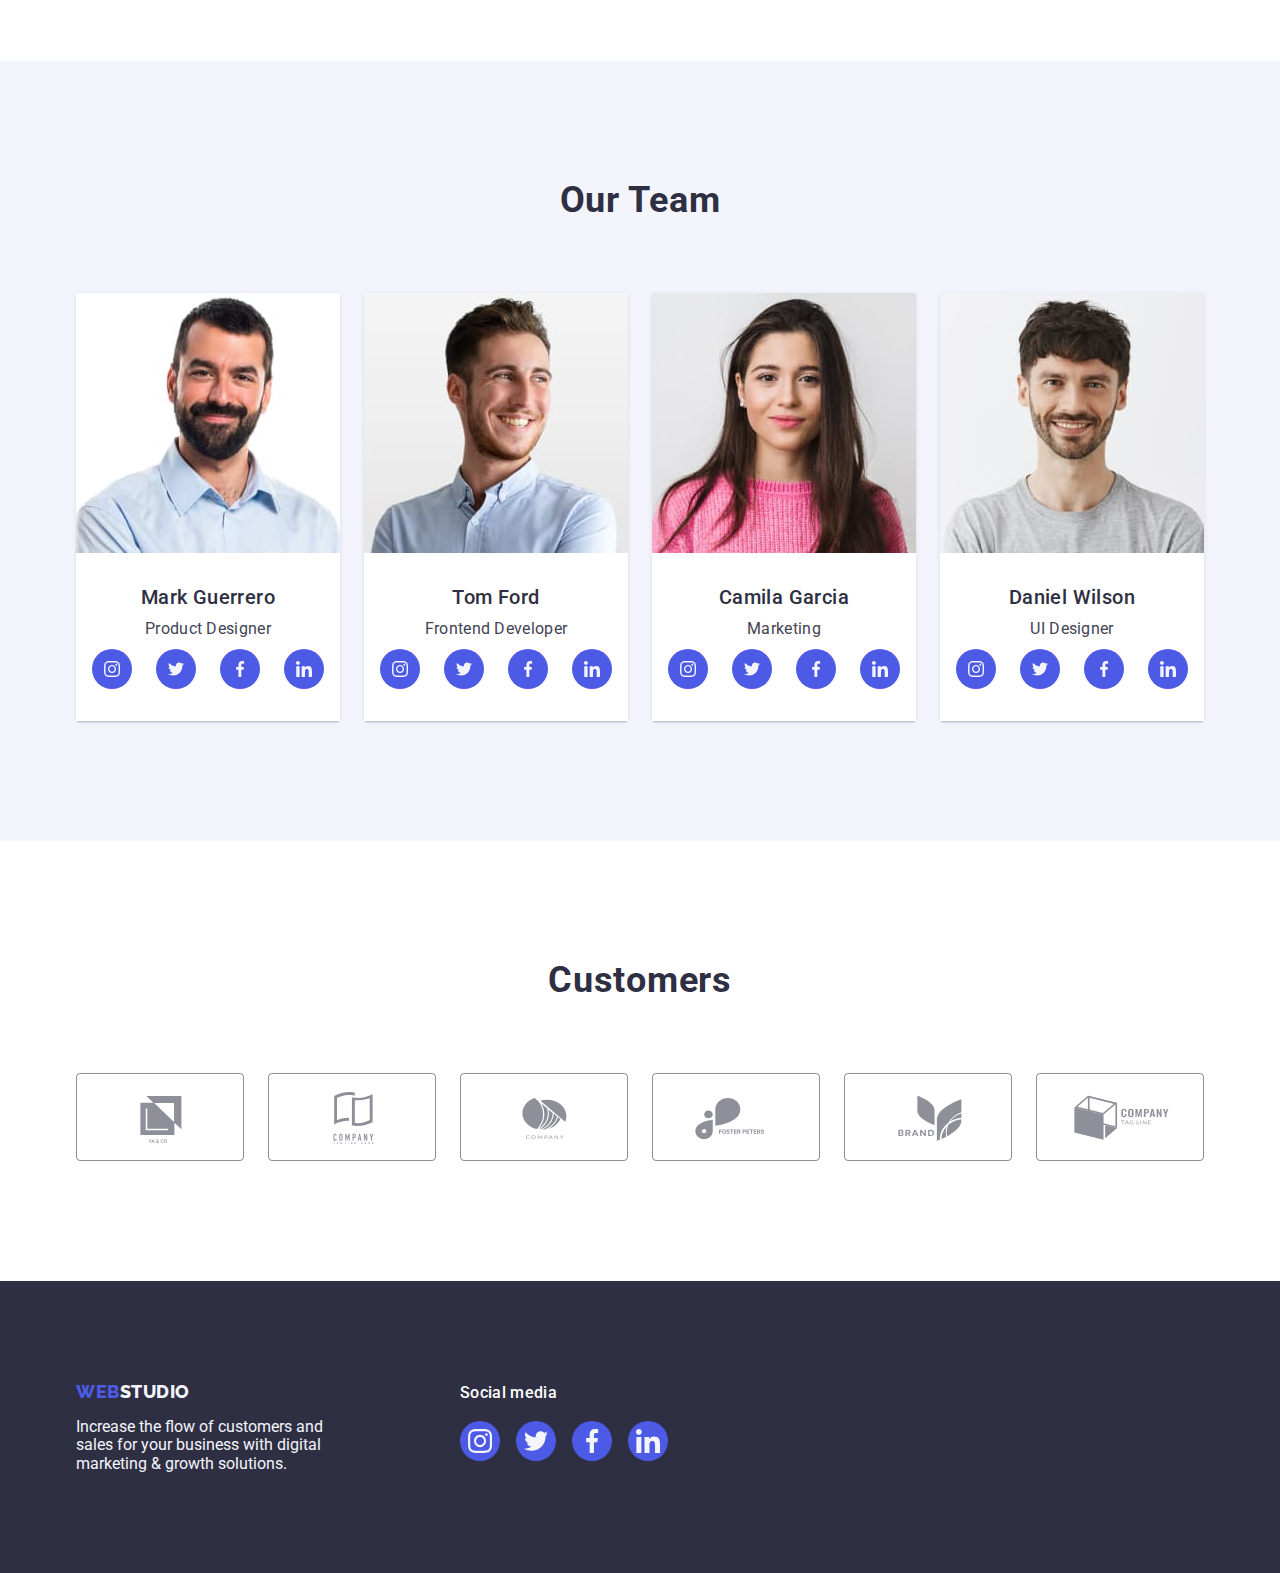
==== commit fc33d30f: "icons" ====
--- a/index.html
+++ b/index.html
@@ -77,7 +77,7 @@
             <li class="gallery-item">
               <div class="future-wrapper">
                 <svg class="future-box" width="64" height="64">
-                  <use href="#icon-antenna"></use>
+                  <use href="./images/icons.svg#icon-antenna"></use>
                 </svg>
               </div>
               <h3 class="description-title future-item">Strategy</h3>
@@ -90,7 +90,7 @@
             <li class="gallery-item">
               <div class="future-wrapper">
                 <svg class="" width="64" height="64">
-                  <use href="#icon-clock"></use>
+                  <use href="./images/icons.svg#icon-clock"></use>
                 </svg>
               </div>
               <h3 class="description-title future-item">Punctuality</h3>
@@ -103,7 +103,7 @@
             <li class="gallery-item">
               <div class="future-wrapper">
                 <svg class="" width="64" height="64">
-                  <use href="#icon-diagram"></use>
+                  <use href="./images/icons.svg#icon-diagram"></use>
                 </svg>
               </div>
               <h3 class="description-title future-item">Diligence</h3>
@@ -116,7 +116,7 @@
             <li class="gallery-item">
               <div class="future-wrapper">
                 <svg class="" width="64" height="64">
-                  <use href="#icon-astronaut"></use>
+                  <use href="./images/icons.svg#icon-astronaut"></use>
                 </svg>
               </div>
               <h3 class="description-title future-item">Technologies</h3>
--- a/css/styles.css
+++ b/css/styles.css
@@ -524,6 +524,10 @@
   flex-basis: calc((100% - 2 * 24px) / 3);
 }
 
+.portfolio-item .link {
+  display: block;
+}
+
 .projects {
   padding: 32px 16px;
   border: 1px solid var(--border-color);
